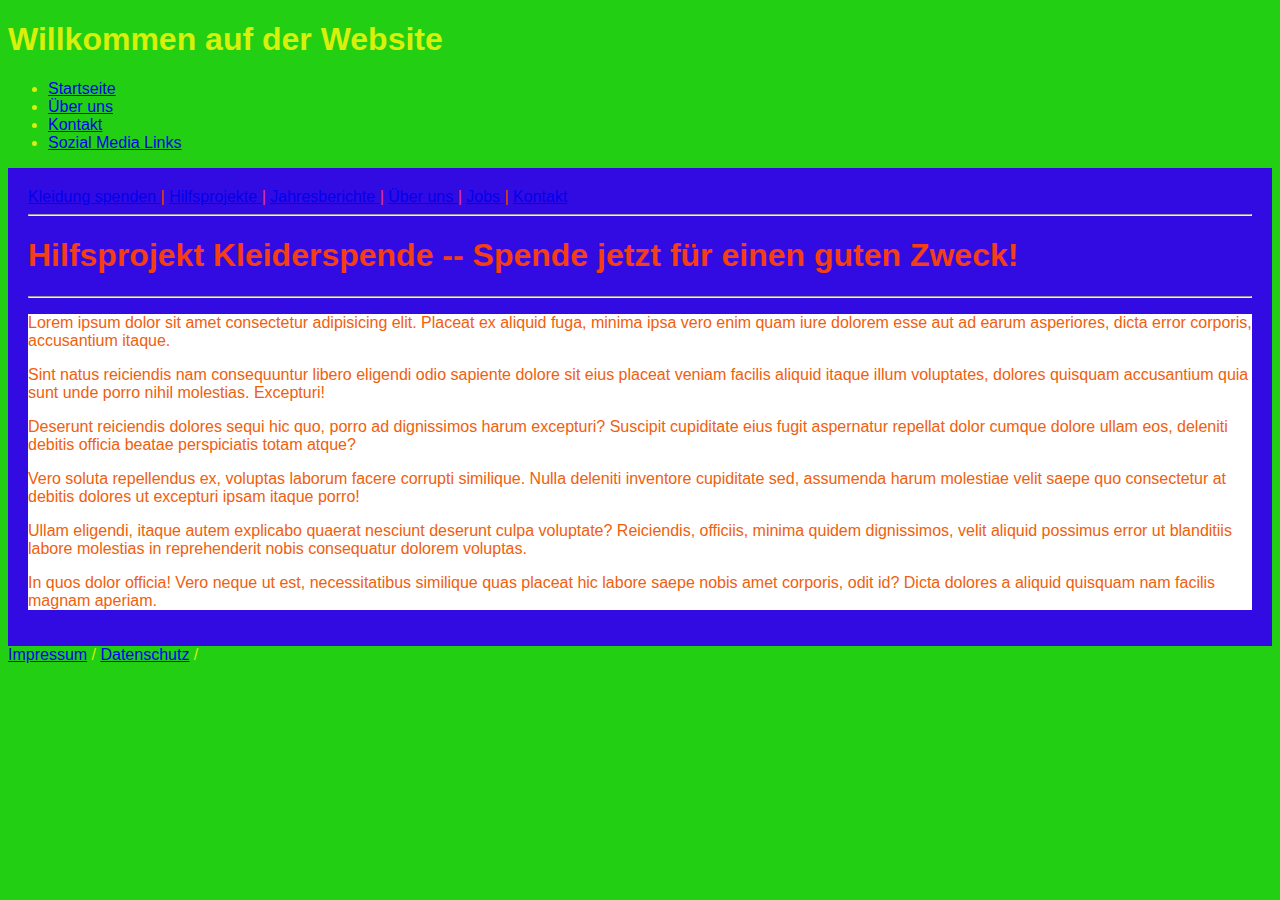
==== index.html @ a337ccde "Daten werden das erste Mal uebertragen" ====
<!DOCTYPE html>
<html lang="de">
 

<!---Kopf-->
  <head>
    <meta charset="UTF-8" />
    <!---<base href = "https://www.kleiderspende-langweid.de" traget="_blank">-->

    <meta name="viewport" content="width=device-width, initial-scale=1.0" />
    <title>Kleiderspende</title>

    <link rel="stylesheet" type="text/css" href="styles.css" />
  </head>




  <body>

    <header>
      <h1>Willkommen auf der Website</h1>


      <!--- Kommentar-->
      <nav>
        <ul>
            <li><a href="index.html">Startseite</a></li> 
            <li><a href="seiten/about.html">Über uns</a></li>
            <li><a href="seiten/contact.html">Kontakt</a></li>
            <!--- Überlegen ob Sinnvoll ist-->
            <li><a href="seiten/sozialmedia.html">Sozial Media Links</a></li>
        </ul>
      </nav>

    </header>





    <!--- div class = "content" festlegung der Einstellungen für den Body-->
    <div class="einleitung">
      
      <div>
        <!--- Kommentar-->
        <a href="#"> Kleidung spenden </a> | <a href="#"> Hilfsprojekte </a> |
        <a href="#"> Jahresberichte </a> | <a href="#"> Über uns </a> |
        <a href="#"> Jobs </a> |
        <a href="#"> Kontakt </a>

        <hr />
        <h1>Hilfsprojekt Kleiderspende -- Spende jetzt für einen guten Zweck!</h1>
        <hr />
      </div>   
        


      <div class="content">
      <p>
        Lorem ipsum dolor sit amet consectetur adipisicing elit. Placeat ex
        aliquid fuga, minima ipsa vero enim quam iure dolorem esse aut ad earum
        asperiores, dicta error corporis, accusantium itaque.
      </p>
      <p>
        Sint natus reiciendis nam consequuntur libero eligendi odio sapiente
        dolore sit eius placeat veniam facilis aliquid itaque illum voluptates,
        dolores quisquam accusantium quia sunt unde porro nihil molestias.
        Excepturi!
      </p>
      <p>
        Deserunt reiciendis dolores sequi hic quo, porro ad dignissimos harum
        excepturi? Suscipit cupiditate eius fugit aspernatur repellat dolor
        cumque dolore ullam eos, deleniti debitis officia beatae perspiciatis
        totam atque?
      </p>
      <p>
        Vero soluta repellendus ex, voluptas laborum facere corrupti similique.
        Nulla deleniti inventore cupiditate sed, assumenda harum molestiae velit
        saepe quo consectetur at debitis dolores ut excepturi ipsam itaque
        porro!
      </p>
      <p>
        Ullam eligendi, itaque autem explicabo quaerat nesciunt deserunt culpa
        voluptate? Reiciendis, officiis, minima quidem dignissimos, velit
        aliquid possimus error ut blanditiis labore molestias in reprehenderit
        nobis consequatur dolorem voluptas.
      </p>
      <p>
        In quos dolor officia! Vero neque ut est, necessitatibus similique quas
        placeat hic labore saepe nobis amet corporis, odit id? Dicta dolores a
        aliquid quisquam nam facilis magnam aperiam.
      </p>
        </div>
    </div>


  </body>





  <!---Fußzeile-->
<footer>

  <a href="seiten/impressum.html">Impressum</a> /
  <a href="seiten/datenschutz.html">Datenschutz</a> /

</footer>


</html>
---- styles.css ----
body{
    background-color: rgb(35, 207, 19);
    font-family: Arial, Helevetica, sans-serif;
    color:rgb(217, 240, 12);
}

.einleitung{
    background: rgb(50, 11, 226);
    color: rgb(245, 62, 17);
    padding: 20px;
}

.content{
    background-color: white;
    color:rgb(240, 96, 12);
    font-family: Arial, Helevetica, sans-serif;
}
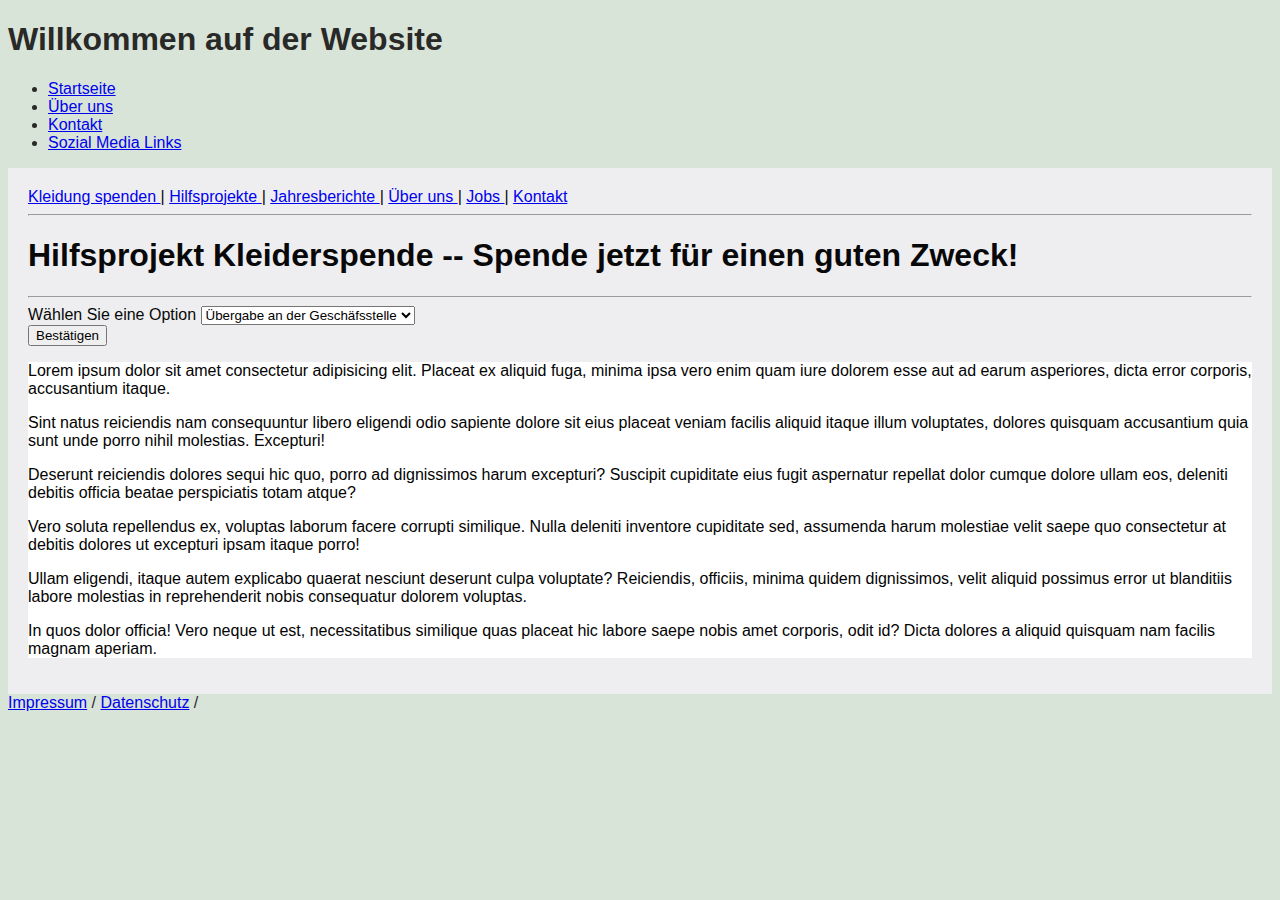
==== commit 68581fac: "ersten schritte" ====
--- a/index.html
+++ b/index.html
@@ -6,17 +6,48 @@
   <head>
     <meta charset="UTF-8" />
     <!---<base href = "https://www.kleiderspende-langweid.de" traget="_blank">-->
+    
+    <!---Bootstrap CSS laden-->
+    <link rel="stylesheet" href="https://stackpath.bootstrapcdn.com/bootstrap/5.0.0-alpha1/css/bootstrap.min.css" 
+    integrity="sha384-r4NyP46KrjDleawBgD5tp8Y7UzmLA05oM1iAEQ17CSuDqnUK2+k9luXQOfXJCJ4I" 
+    crossorigin="anonymous">
+
+    <!---Bootstrap JS & Popper.js-->
+    <script src="https://stackpath.bootstrapcdn.com/bootstrap/5.0.0-alpha1/js/bootstrap.min.js" 
+    integrity="sha384-oesi62hOLfzrys4LxRF63OJCXdXDipiYWBnvTl9Y9/TRlw5xlKIEHpNyvvDShgf/" 
+    crossorigin="anonymous"></script>
+
+    <script src="https://cdn.jsdelivr.net/npm/popper.js@1.16.0/dist/umd/popper.min.js" 
+    integrity="sha384-Q6E9RHvbIyZFJoft+2mJbHaEWldlvI9IOYy5n3zV9zzTtmI3UksdQRVvoxMfooAo" 
+    crossorigin="anonymous"></script>
+
+
 
     <meta name="viewport" content="width=device-width, initial-scale=1.0" />
+
     <title>Kleiderspende</title>
-
+    <!---css File laden-->
     <link rel="stylesheet" type="text/css" href="styles.css" />
+    <!---javascript laden-->
+    <script src="script.js" defer></script> 
   </head>
 
 
 
-
+<!--- Body CSS GRID?? https://developer.mozilla.org/de/docs/Web/CSS/CSS_grid_layout-->
   <body>
+
+
+
+
+
+      <!--- JavaScript einfügen / Dropdown Formular-->
+      <script>
+       src= script.js 
+       
+      </script> 
+
+
 
     <header>
       <h1>Willkommen auf der Website</h1>
@@ -36,9 +67,6 @@
     </header>
 
 
-
-
-
     <!--- div class = "content" festlegung der Einstellungen für den Body-->
     <div class="einleitung">
       
@@ -56,6 +84,98 @@
         
 
 
+      <!--- Formular Layout Vorlage https://getbootstrap.com/docs/5.3/forms/layout/ und https://www.youtube.com/watch?v=XZmB7pnqXxw -->
+      <section class="container my-2 bg-dark w-50 text-light p-2">
+        <!--- mit selection und den Werten wurde das ganze auf die Seite angepasst und die Farben geändert -->
+        
+
+            <!-- Dropdown vorab auswahl https://getbootstrap.com/docs/5.3/forms/select/-->
+        <div class="col-md-6">
+        <label for="inputSelection" class="form-label">Wählen Sie eine Option</label>
+       
+        <select id="inputSelection" class="form-select">
+
+          <!--- <option value="none">Wählen Sie eine Option</option> -->
+          <option value="Uebergabe">Übergabe an der Geschäfsstelle</option>
+          <option value="Abholung">Abholung</option>
+        </select>
+        </div>
+
+        <!--Oder 
+        <select class="form-select" aria-label="Default select example">
+  <option selected>Open this select menu</option>
+  <option value="1">One</option>
+  <option value="2">Two</option>
+  <option value="3">Three</option>
+</select>  -->
+      
+        <!-- Eingabe-Button 
+         <div class="col-12">
+          <button type="button" class="btn btn-primary">Bestätigen</button>
+        </div> -->
+                        
+        <!--- Bestätigungs-Button -->
+        <div class="col-12">
+          <button type="button" class="btn btn-primary" id="confirmButton">Bestätigen</button>
+        </div>
+      
+
+            <!-- Adressfelder (Zuerst versteckt) -->
+        <div id="addressFields" style="display: none;">
+
+          <div class="col-12">
+            <label for="inputAddress" class="form-label">Address</label>
+            <input type="text" class="form-control" id="inputAddress" placeholder="1234 Main St">
+          </div>
+          <div class="col-12">
+            <label for="inputAddress2" class="form-label">Address 2</label>
+            <input type="text" class="form-control" id="inputAddress2" placeholder="Apartment, studio, or floor">
+          </div>
+          <div class="col-md-6">
+            <label for="inputCity" class="form-label">City</label>
+            <input type="text" class="form-control" id="inputCity">
+          </div>
+          <div class="col-md-4">
+            <label for="inputState" class="form-label">State</label>
+            <select id="inputState" class="form-select">
+              <option selected>Choose...</option>
+              <option>...</option>
+            </select>
+          </div>
+          <div class="col-md-2">
+            <label for="inputZip" class="form-label">Zip</label>
+            <input type="text" class="form-control" id="inputZip">
+          </div>
+        </div>
+
+         <!-- Adressfelder (Zuerst versteckt) Geschäftsstelle -->
+        <div id="officeFields" style="display: none;">
+          <div class="col-12">
+              <label for="inputDate" class="form-label">Wunschdatum für Übergabe</label>
+              <input type="date" class="form-control" id="inputDate">
+          </div>
+          <div class="col-12">
+              <label for="inputTime" class="form-label">Wunschzeit</label>
+              <input type="time" class="form-control" id="inputTime">
+          </div>
+      </div>
+        <!-- Checkbox 
+        <div class="col-12">
+          <div class="form-check">
+            <input class="form-check-input" type="checkbox" id="gridCheck">
+            <label class="form-check-label" for="gridCheck">
+              Check me out
+            </label>
+          </div>
+        </div>-->
+
+
+
+      </form>
+    </section>
+
+
+    
       <div class="content">
       <p>
         Lorem ipsum dolor sit amet consectetur adipisicing elit. Placeat ex
--- a/styles.css
+++ b/styles.css
@@ -1,18 +1,18 @@
 body{
-    background-color: rgb(35, 207, 19);
+    background-color: rgb(217, 228, 216);
     font-family: Arial, Helevetica, sans-serif;
-    color:rgb(217, 240, 12);
+    color:rgb(41, 41, 40);
 }
 
 .einleitung{
-    background: rgb(50, 11, 226);
-    color: rgb(245, 62, 17);
+    background: rgb(238, 238, 240);
+    color: rgb(8, 8, 8);
     padding: 20px;
 }
 
 .content{
     background-color: white;
-    color:rgb(240, 96, 12);
+    color:rgb(3, 3, 3);
     font-family: Arial, Helevetica, sans-serif;
 }
 
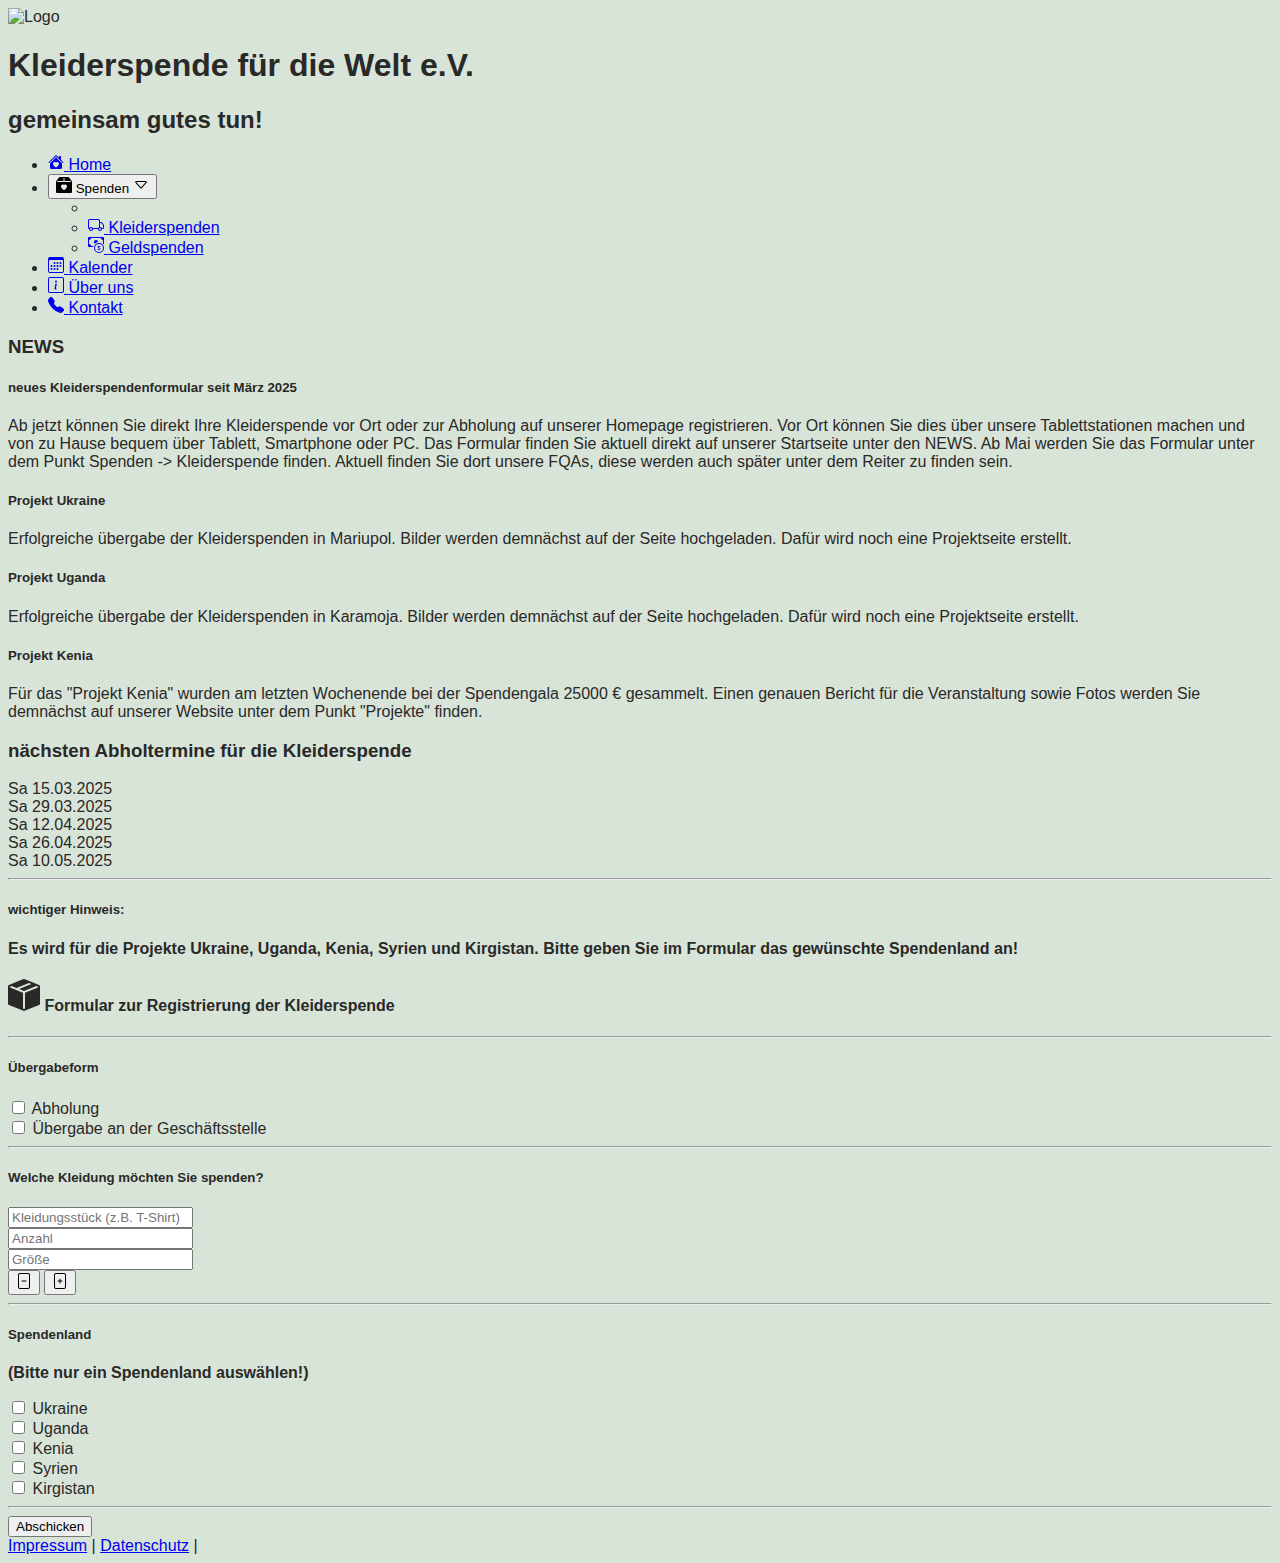
==== commit 38aed6ea: "neuer Aufbau und überarbeitet" ====
--- a/index.html
+++ b/index.html
@@ -1,13 +1,17 @@
 <!DOCTYPE html>
 <html lang="de">
- 
-
-<!---Kopf-->
-  <head>
-    <meta charset="UTF-8" />
-    <!---<base href = "https://www.kleiderspende-langweid.de" traget="_blank">-->
+<head>
+    <meta charset="UTF-8">
+    <meta name="viewport" content="width=device-width, initial-scale=1.0">
     
-    <!---Bootstrap CSS laden-->
+    <!---Favicon einbinden https://koschklinkperformance.de/wiki/favicon/#top
+    Erstellt aus Logo https://www.ionos.de/tools/favicon-generator#tool -->
+    <link rel="icon" href="image/fav-logo.png" type="image/png" sizes="16x16">
+    <title>Kleiderspende für die Welt e.V.</title>
+
+   
+
+    <!---Bootstrap CSS laden https://getbootstrap.com/docs/4.3/getting-started/introduction/-->
     <link rel="stylesheet" href="https://stackpath.bootstrapcdn.com/bootstrap/5.0.0-alpha1/css/bootstrap.min.css" 
     integrity="sha384-r4NyP46KrjDleawBgD5tp8Y7UzmLA05oM1iAEQ17CSuDqnUK2+k9luXQOfXJCJ4I" 
     crossorigin="anonymous">
@@ -21,213 +25,324 @@
     integrity="sha384-Q6E9RHvbIyZFJoft+2mJbHaEWldlvI9IOYy5n3zV9zzTtmI3UksdQRVvoxMfooAo" 
     crossorigin="anonymous"></script>
 
-
-
-    <meta name="viewport" content="width=device-width, initial-scale=1.0" />
-
-    <title>Kleiderspende</title>
-    <!---css File laden-->
-    <link rel="stylesheet" type="text/css" href="styles.css" />
-    <!---javascript laden-->
-    <script src="script.js" defer></script> 
-  </head>
-
-
-
-<!--- Body CSS GRID?? https://developer.mozilla.org/de/docs/Web/CSS/CSS_grid_layout-->
-  <body>
-
-
-
-
-
-      <!--- JavaScript einfügen / Dropdown Formular-->
-      <script>
-       src= script.js 
-       
-      </script> 
-
-
-
-    <header>
-      <h1>Willkommen auf der Website</h1>
-
-
-      <!--- Kommentar-->
-      <nav>
-        <ul>
-            <li><a href="index.html">Startseite</a></li> 
-            <li><a href="seiten/about.html">Über uns</a></li>
-            <li><a href="seiten/contact.html">Kontakt</a></li>
-            <!--- Überlegen ob Sinnvoll ist-->
-            <li><a href="seiten/sozialmedia.html">Sozial Media Links</a></li>
-        </ul>
-      </nav>
-
-    </header>
-
-
-    <!--- div class = "content" festlegung der Einstellungen für den Body-->
-    <div class="einleitung">
-      
-      <div>
-        <!--- Kommentar-->
-        <a href="#"> Kleidung spenden </a> | <a href="#"> Hilfsprojekte </a> |
-        <a href="#"> Jahresberichte </a> | <a href="#"> Über uns </a> |
-        <a href="#"> Jobs </a> |
-        <a href="#"> Kontakt </a>
-
-        <hr />
-        <h1>Hilfsprojekt Kleiderspende -- Spende jetzt für einen guten Zweck!</h1>
-        <hr />
-      </div>   
-        
-
-
-      <!--- Formular Layout Vorlage https://getbootstrap.com/docs/5.3/forms/layout/ und https://www.youtube.com/watch?v=XZmB7pnqXxw -->
-      <section class="container my-2 bg-dark w-50 text-light p-2">
-        <!--- mit selection und den Werten wurde das ganze auf die Seite angepasst und die Farben geändert -->
-        
-
-            <!-- Dropdown vorab auswahl https://getbootstrap.com/docs/5.3/forms/select/-->
-        <div class="col-md-6">
-        <label for="inputSelection" class="form-label">Wählen Sie eine Option</label>
-       
-        <select id="inputSelection" class="form-select">
-
-          <!--- <option value="none">Wählen Sie eine Option</option> -->
-          <option value="Uebergabe">Übergabe an der Geschäfsstelle</option>
-          <option value="Abholung">Abholung</option>
-        </select>
+        <!---css File laden-->
+        <link rel="stylesheet" type="text/css" href="styles.css" />
+        <!---javascript laden-->
+        <script type="text/javascript" src="script.js" defer></script> 
+</head>
+
+
+<body>
+
+
+<main>
+  <header class="header">
+      <div class="logo-container">
+      <img src="image/logo.png" alt="Logo" width="150" height="150">
+        <div class="text-overlay">
+        <h1><b>Kleiderspende für die Welt e.V.</b></h1>
+        <h2> gemeinsam gutes tun!</h2> 
         </div>
-
-        <!--Oder 
-        <select class="form-select" aria-label="Default select example">
-  <option selected>Open this select menu</option>
-  <option value="1">One</option>
-  <option value="2">Two</option>
-  <option value="3">Three</option>
-</select>  -->
-      
-        <!-- Eingabe-Button 
-         <div class="col-12">
-          <button type="button" class="btn btn-primary">Bestätigen</button>
-        </div> -->
-                        
-        <!--- Bestätigungs-Button -->
-        <div class="col-12">
-          <button type="button" class="btn btn-primary" id="confirmButton">Bestätigen</button>
+    </div>    
+  </header>
+
+
+     <!--- Sidebar-->
+     <nav id="navbar">
+      <ul>
+                
+        <li class="action">
+          <a href="index.html">
+            <!---https://icons.getbootstrap.com/icons/house-heart-fill/  -->
+            <svg xmlns="http://www.w3.org/2000/svg" width="16" height="16" fill="currentColor" class="bi bi-house-heart-fill" viewBox="0 0 16 16">
+              <path d="M7.293 1.5a1 1 0 0 1 1.414 0L11 3.793V2.5a.5.5 0 0 1 .5-.5h1a.5.5 0 0 1 .5.5v3.293l2.354 2.353a.5.5 0 0 1-.708.707L8 2.207 1.354 8.853a.5.5 0 1 1-.708-.707z"/>
+              <path d="m14 9.293-6-6-6 6V13.5A1.5 1.5 0 0 0 3.5 15h9a1.5 1.5 0 0 0 1.5-1.5zm-6-.811c1.664-1.673 5.825 1.254 0 5.018-5.825-3.764-1.664-6.691 0-5.018"/>
+            </svg>
+          <span>Home</span>
+          </a>
+        </li>
+        
+        <li>
+          <!---JavaScript -->
+          <button onclick=toggleSubMenu(this) class ="dropdown-btn">
+            <!---https://icons.getbootstrap.com/icons/box2-heart-fill/ -->
+            <svg xmlns="http://www.w3.org/2000/svg" width="16" height="16" fill="currentColor" class="bi bi-box2-heart-fill" viewBox="0 0 16 16">
+              <path d="M3.75 0a1 1 0 0 0-.8.4L.1 4.2a.5.5 0 0 0-.1.3V15a1 1 0 0 0 1 1h14a1 1 0 0 0 1-1V4.5a.5.5 0 0 0-.1-.3L13.05.4a1 1 0 0 0-.8-.4zM8.5 4h6l.5.667V5H1v-.333L1.5 4h6V1h1zM8 7.993c1.664-1.711 5.825 1.283 0 5.132-5.825-3.85-1.664-6.843 0-5.132"/>
+            </svg>
+            
+            <span>Spenden</span>
+            <!---https://icons.getbootstrap.com/icons/caret-down/ -->
+            <svg xmlns="http://www.w3.org/2000/svg" width="16" height="16" fill="currentColor" class="bi bi-caret-down" viewBox="0 0 16 16">
+              <path d="M3.204 5h9.592L8 10.481zm-.753.659 4.796 5.48a1 1 0 0 0 1.506 0l4.796-5.48c.566-.647.106-1.659-.753-1.659H3.204a1 1 0 0 0-.753 1.659"/>
+            </svg>
+          </button>
+
+            <ul class="sub-menu">
+              <div>
+                <li>
+                  <li><a href="#">
+                    <!---https://icons.getbootstrap.com/icons/truck/-->
+                        <svg xmlns="http://www.w3.org/2000/svg" width="16" height="16" fill="currentColor" class="bi bi-truck" viewBox="0 0 16 16">
+                        <path d="M0 3.5A1.5 1.5 0 0 1 1.5 2h9A1.5 1.5 0 0 1 12 3.5V5h1.02a1.5 1.5 0 0 1 1.17.563l1.481 1.85a1.5 1.5 0 0 1 .329.938V10.5a1.5 1.5 0 0 1-1.5 1.5H14a2 2 0 1 1-4 0H5a2 2 0 1 1-3.998-.085A1.5 1.5 0 0 1 0 10.5zm1.294 7.456A2 2 0 0 1 4.732 11h5.536a2 2 0 0 1 .732-.732V3.5a.5.5 0 0 0-.5-.5h-9a.5.5 0 0 0-.5.5v7a.5.5 0 0 0 .294.456M12 10a2 2 0 0 1 1.732 1h.768a.5.5 0 0 0 .5-.5V8.35a.5.5 0 0 0-.11-.312l-1.48-1.85A.5.5 0 0 0 13.02 6H12zm-9 1a1 1 0 1 0 0 2 1 1 0 0 0 0-2m9 0a1 1 0 1 0 0 2 1 1 0 0 0 0-2"/>
+                        </svg>
+                        <span>Kleiderspenden</span>
+                      </a>
+                  </li>
+
+                  <li><a href="#">
+                    <!---https://icons.getbootstrap.com/icons/cash-coin/ -->
+                    <svg xmlns="http://www.w3.org/2000/svg" width="16" height="16" fill="currentColor" class="bi bi-cash-coin" viewBox="0 0 16 16">
+                      <path fill-rule="evenodd" d="M11 15a4 4 0 1 0 0-8 4 4 0 0 0 0 8m5-4a5 5 0 1 1-10 0 5 5 0 0 1 10 0"/>
+                      <path d="M9.438 11.944c.047.596.518 1.06 1.363 1.116v.44h.375v-.443c.875-.061 1.386-.529 1.386-1.207 0-.618-.39-.936-1.09-1.1l-.296-.07v-1.2c.376.043.614.248.671.532h.658c-.047-.575-.54-1.024-1.329-1.073V8.5h-.375v.45c-.747.073-1.255.522-1.255 1.158 0 .562.378.92 1.007 1.066l.248.061v1.272c-.384-.058-.639-.27-.696-.563h-.668zm1.36-1.354c-.369-.085-.569-.26-.569-.522 0-.294.216-.514.572-.578v1.1zm.432.746c.449.104.655.272.655.569 0 .339-.257.571-.709.614v-1.195z"/>
+                      <path d="M1 0a1 1 0 0 0-1 1v8a1 1 0 0 0 1 1h4.083q.088-.517.258-1H3a2 2 0 0 0-2-2V3a2 2 0 0 0 2-2h10a2 2 0 0 0 2 2v3.528c.38.34.717.728 1 1.154V1a1 1 0 0 0-1-1z"/>
+                      <path d="M9.998 5.083 10 5a2 2 0 1 0-3.132 1.65 6 6 0 0 1 3.13-1.567"/>
+                    </svg>
+                    <span>Geldspenden</span>
+                  </a>
+                  </li>
+                </li>
+              </div>
+          </ul>
+        </li>
+        
+        <li>
+          <!---https://icons.getbootstrap.com/icons/calendar3/ -->
+          <a href="Kalender.html">
+            <svg xmlns="http://www.w3.org/2000/svg" width="16" height="16" fill="currentColor" class="bi bi-calendar3" viewBox="0 0 16 16">
+              <path d="M14 0H2a2 2 0 0 0-2 2v12a2 2 0 0 0 2 2h12a2 2 0 0 0 2-2V2a2 2 0 0 0-2-2M1 3.857C1 3.384 1.448 3 2 3h12c.552 0 1 .384 1 .857v10.286c0 .473-.448.857-1 .857H2c-.552 0-1-.384-1-.857z"/>
+              <path d="M6.5 7a1 1 0 1 0 0-2 1 1 0 0 0 0 2m3 0a1 1 0 1 0 0-2 1 1 0 0 0 0 2m3 0a1 1 0 1 0 0-2 1 1 0 0 0 0 2m-9 3a1 1 0 1 0 0-2 1 1 0 0 0 0 2m3 0a1 1 0 1 0 0-2 1 1 0 0 0 0 2m3 0a1 1 0 1 0 0-2 1 1 0 0 0 0 2m3 0a1 1 0 1 0 0-2 1 1 0 0 0 0 2m-9 3a1 1 0 1 0 0-2 1 1 0 0 0 0 2m3 0a1 1 0 1 0 0-2 1 1 0 0 0 0 2m3 0a1 1 0 1 0 0-2 1 1 0 0 0 0 2"/>
+            </svg>
+           <span>Kalender</span>
+          </a>
+        </li>
+        <li>
+          <!---https://icons.getbootstrap.com/icons/info-square/ -->
+          <a href="about.html">
+            <svg xmlns="http://www.w3.org/2000/svg" width="16" height="16" fill="currentColor" class="bi bi-info-square" viewBox="0 0 16 16">
+              <path d="M14 1a1 1 0 0 1 1 1v12a1 1 0 0 1-1 1H2a1 1 0 0 1-1-1V2a1 1 0 0 1 1-1zM2 0a2 2 0 0 0-2 2v12a2 2 0 0 0 2 2h12a2 2 0 0 0 2-2V2a2 2 0 0 0-2-2z"/>
+              <path d="m8.93 6.588-2.29.287-.082.38.45.083c.294.07.352.176.288.469l-.738 3.468c-.194.897.105 1.319.808 1.319.545 0 1.178-.252 1.465-.598l.088-.416c-.2.176-.492.246-.686.246-.275 0-.375-.193-.304-.533zM9 4.5a1 1 0 1 1-2 0 1 1 0 0 1 2 0"/>
+            </svg>
+            <span>Über uns</span>
+          </a>
+        </li>
+        <li>
+          <!---https://icons.getbootstrap.com/icons/telephone-fill/-->
+          <a href="contact.html">
+            <svg xmlns="http://www.w3.org/2000/svg" width="16" height="16" fill="currentColor" class="bi bi-telephone-fill" viewBox="0 0 16 16">
+              <path fill-rule="evenodd" d="M1.885.511a1.745 1.745 0 0 1 2.61.163L6.29 2.98c.329.423.445.974.315 1.494l-.547 2.19a.68.68 0 0 0 .178.643l2.457 2.457a.68.68 0 0 0 .644.178l2.189-.547a1.75 1.75 0 0 1 1.494.315l2.306 1.794c.829.645.905 1.87.163 2.611l-1.034 1.034c-.74.74-1.846 1.065-2.877.702a18.6 18.6 0 0 1-7.01-4.42 18.6 18.6 0 0 1-4.42-7.009c-.362-1.03-.037-2.137.703-2.877z"/>
+            </svg>
+            <span>Kontakt</span>
+          </a>
+        </li>
+      </ul>  
+    </nav>
+  
+
+
+    <div class="row">
+      <div class="col-md-6">
+        <p>
+          <h3><b>NEWS</b></h3>
+          <h5><b>neues Kleiderspendenformular seit März 2025</b></h5>
+          <p>Ab jetzt können Sie direkt Ihre Kleiderspende vor Ort oder zur Abholung auf unserer Homepage registrieren. 
+            Vor Ort können Sie dies über unsere Tablettstationen machen und von zu Hause bequem über Tablett, Smartphone oder PC. 
+            Das Formular finden Sie aktuell direkt auf unserer Startseite unter den NEWS. Ab Mai werden Sie das Formular unter dem Punkt Spenden -> Kleiderspende finden.
+            Aktuell finden Sie dort unsere FQAs, diese werden auch später unter dem Reiter zu finden sein.</p>
+
+          <h5><b>Projekt Ukraine</b></h5>
+          <p>Erfolgreiche übergabe der Kleiderspenden in Mariupol. Bilder werden demnächst auf der Seite hochgeladen. Dafür wird noch eine Projektseite erstellt.</p>
+          <h5><b>Projekt Uganda</b></h5>
+          <p>Erfolgreiche übergabe der Kleiderspenden in Karamoja. Bilder werden demnächst auf der Seite hochgeladen. Dafür wird noch eine Projektseite erstellt.</p>
+          <h5><b>Projekt Kenia</b></h5>
+          <p>Für das "Projekt Kenia" wurden am letzten Wochenende bei der Spendengala 25000 € gesammelt. Einen genauen Bericht für die Veranstaltung sowie Fotos werden
+            Sie demnächst auf unserer Website unter dem Punkt "Projekte" finden. 
+          </p>
+        </p>
+      </div>
+
+      <div class="col-md-6">
+        <p>
+          <h3><b>nächsten Abholtermine für die Kleiderspende</b></h3>
+            <li>Sa 15.03.2025</li>
+            <li>Sa 29.03.2025</li>
+            <li>Sa 12.04.2025</li>
+            <li>Sa 26.04.2025</li>
+            <li>Sa 10.05.2025</li>
+            <hr>
+            <h5><b>wichtiger Hinweis:</b></h5>
+            <p><b>Es wird für die Projekte Ukraine, Uganda, Kenia, Syrien und Kirgistan. Bitte geben Sie im Formular das gewünschte Spendenland an!</b></p>
+        </p>
+      </div>
+
+    </div>
+
+    <div id="form-container">  <!--- alt container mt-4-->  
+        <!---https://icons.getbootstrap.com/icons/box-seam-fill/-->
+        <h4 class="bezeichnung_formular"> <svg xmlns="http://www.w3.org/2000/svg" width="32" height="32" fill="currentColor" class="bi bi-box-seam-fill" viewBox="0 0 16 16">
+          <path fill-rule="evenodd" d="M15.528 2.973a.75.75 0 0 1 .472.696v8.662a.75.75 0 0 1-.472.696l-7.25 2.9a.75.75 0 0 1-.557 0l-7.25-2.9A.75.75 0 0 1 0 12.331V3.669a.75.75 
+          0 0 1 .471-.696L7.443.184l.01-.003.268-.108a.75.75 0 0 1 .558 0l.269.108.01.003zM10.404 2 4.25 4.461 1.846 3.5 1 3.839v.4l6.5 2.6v7.922l.5.2.5-.2V6.84l6.5-2.6v-.4l-.846-.339L8 
+          5.961 5.596 5l6.154-2.461z"/>
+        </svg> Formular zur Registrierung der Kleiderspende</h4>
+        
+        <hr>
+
+        <!---Abholung oder Übergabe an Geschäftsstelle-->
+        <div id="mb-3"> 
+          <h5><b>Übergabeform</b></h5>
+          <!---https://getbootstrap.com/docs/5.3/forms/checks-radios/-->
+          <div class="form-check">
+            <input class="form-check-input" type="checkbox" value="" id="Abholung">
+            <label class="form-check-label" for="Abholung">
+              Abholung
+            </label>
+          </div>
+
+          <div class="form-check">
+            <input class="form-check-input" type="checkbox" value="" id="Uebergabe">
+            <label class="form-check-label" for="Uebergabe">
+              Übergabe an der Geschäftsstelle
+            </label>
+          </div>
         </div>
-      
-
-            <!-- Adressfelder (Zuerst versteckt) -->
-        <div id="addressFields" style="display: none;">
-
-          <div class="col-12">
-            <label for="inputAddress" class="form-label">Address</label>
-            <input type="text" class="form-control" id="inputAddress" placeholder="1234 Main St">
-          </div>
-          <div class="col-12">
-            <label for="inputAddress2" class="form-label">Address 2</label>
-            <input type="text" class="form-control" id="inputAddress2" placeholder="Apartment, studio, or floor">
-          </div>
-          <div class="col-md-6">
-            <label for="inputCity" class="form-label">City</label>
-            <input type="text" class="form-control" id="inputCity">
-          </div>
-          <div class="col-md-4">
-            <label for="inputState" class="form-label">State</label>
-            <select id="inputState" class="form-select">
-              <option selected>Choose...</option>
-              <option>...</option>
-            </select>
-          </div>
-          <div class="col-md-2">
-            <label for="inputZip" class="form-label">Zip</label>
-            <input type="text" class="form-control" id="inputZip">
-          </div>
+
+        <hr>
+
+        <!---Adresse für Abholung-->
+        <div id="adresseAbholung" class="mb-3" style="display:none;" > 
+          <h5><b>Adresseingabe</b></h5>
+
+          <div class="input-group mb-2">
+            <span class="input-group-text">Vor- und Nachname</span>
+            <input type="text"  class="form-control anrede" placeholder="Anrede (Frau/Herr/Divers)">
+            <input type="text"  class="form-control titel" placeholder="Titel z.B. Dr.">
+            <input type="text"  class="form-control vorname" placeholder="Vorname">
+            <input type="text"  class="form-control nachname" placeholder="Nachname">
+          </div>
+
+          <div class="input-group mb-2"> 
+            <span class="input-group-text">Straße und Hausnummer</span>
+            <input type="text" class="form-control strasse" placeholder="Straße">
+            <input type="text" class="form-control hausnummer" placeholder="Hausnummer">
+            <input type="text" class="form-control hausnummerzusatz" placeholder="Hausnummerzusatz z.B. A">
+            <input type="text" class="form-control adresszusatz" placeholder="Adresszusatz z.B. 1. Stock">
+          </div>
+
+          <div class="input-group mb-2">
+            <span class="input-group-text">PLZ und Ort</span>
+            <input type="text"  class="form-control plz" placeholder="PLZ">
+            <input type="text"  class="form-control ort" placeholder="Ort">
+          </div>
+          
         </div>
 
-         <!-- Adressfelder (Zuerst versteckt) Geschäftsstelle -->
-        <div id="officeFields" style="display: none;">
-          <div class="col-12">
-              <label for="inputDate" class="form-label">Wunschdatum für Übergabe</label>
-              <input type="date" class="form-control" id="inputDate">
-          </div>
-          <div class="col-12">
-              <label for="inputTime" class="form-label">Wunschzeit</label>
-              <input type="time" class="form-control" id="inputTime">
-          </div>
+        <!-- Kleidungsspendenliste -->
+        <h5><b>Welche Kleidung möchten Sie spenden?</b></h5>
+        <div id="spendenListe">
+          <div class="row mb-2 spenden-item">
+            <div class="col-md-4">
+              <input type="text" class="form-control kleidungsstueck" placeholder="Kleidungsstück (z.B. T-Shirt)">
+            </div>
+
+            <div class="col-md-3">
+              <input type="number" class="form-control anzahl" placeholder="Anzahl">
+            </div>
+
+            <div class="col-md-3">
+              <input type="text" class="form-control groesse" placeholder="Größe">
+            </div>
+            
+            <div class="col-md-2">
+              <!---https://getbootstrap.com/docs/4.0/components/buttons/-->
+              
+              <!---remove Button -->
+              <button type="button" id="removeKleidung" class="btn btn-danger remove-item"><svg xmlns="http://www.w3.org/2000/svg" width="16" height="16" fill="currentColor" class="bi bi-file-minus" viewBox="0 0 16 16">
+                <path d="M5.5 8a.5.5 0 0 1 .5-.5h4a.5.5 0 0 1 0 1H6a.5.5 0 0 1-.5-.5"/>
+                <path d="M4 0a2 2 0 0 0-2 2v12a2 2 0 0 0 2 2h8a2 2 0 0 0 2-2V2a2 2 0 0 0-2-2zm0 1h8a1 1 0 0 1 1 1v12a1 1 0 0 1-1 1H4a1 1 0 0 1-1-1V2a1 1 0 0 1 1-1"/>
+              </svg></button>
+              <!---Add Button-->
+              <button type="button" id="addKleidung" class="btn btn-success add-item"><svg xmlns="http://www.w3.org/2000/svg" width="16" height="16" fill="currentColor" class="bi bi-file-plus" viewBox="0 0 16 16">
+                <path d="M8.5 6a.5.5 0 0 0-1 0v1.5H6a.5.5 0 0 0 0 1h1.5V10a.5.5 0 0 0 1 0V8.5H10a.5.5 0 0 0 0-1H8.5z"/>
+                <path d="M2 2a2 2 0 0 1 2-2h8a2 2 0 0 1 2 2v12a2 2 0 0 1-2 2H4a2 2 0 0 1-2-2zm10-1H4a1 1 0 0 0-1 1v12a1 1 0 0 0 1 1h8a1 1 0 0 0 1-1V2a1 1 0 0 0-1-1"/>
+              </svg></button>
+            </div>
+          </div>
+        </div>       
+
+        <hr>
+
+        <!---Land wo die Kleiderspende hingehen soll:-->
+
+        <div id="mb-3"> 
+          <h5><b>Spendenland</b></h5>
+          <p><b>(Bitte nur ein Spendenland auswählen!)</b></p>
+          <!---https://getbootstrap.com/docs/5.3/forms/checks-radios/-->
+          <div class="form-check">
+            <input class="form-check-input spendenland" type="checkbox" value="Ukraine" id="Ukraine">
+            <label class="form-check-label" for="Ukraine">
+              Ukraine
+            </label>
+          </div>
+
+          <div class="form-check">
+            <input class="form-check-input spendenland" type="checkbox" value="Uganda" id="Uganda">
+            <label class="form-check-label" for="Uganda">
+              Uganda
+            </label>
+          </div>
+
+          <div class="form-check">
+            <input class="form-check-input spendenland" type="checkbox" value="Kenia" id="Kenia">
+            <label class="form-check-label" for="Kenia">
+              Kenia
+            </label>
+          </div>
+
+          <div class="form-check">
+            <input class="form-check-input spendenland" type="checkbox" value="Syrien" id="Syrien">
+            <label class="form-check-label" for="Syrien">
+              Syrien
+            </label>
+          </div>
+
+          <div class="form-check">
+            <input class="form-check-input spendenland" type="checkbox" value="Kirgistan" id="Kirgistan">
+            <label class="form-check-label" for="Kirgistan">
+              Kirgistan
+            </label>
+          </div>
+
+        </div>
+        
+        <!---Error Messages für verschiedene Felder-->
+        <p id="error-message_land" style="color: red; display: none;">Bitte genau ein Spendenland auswählen!</p>
+        <p id="error-message_abholung" style="color: red; display: none;">Bitte wählen Sie entweder Abholung oder Abgabe an Geschäftsstelle aus!</p>
+        <p id="error-message_adresse" style="color: red; display: none;">Bitte geben Sie ihre vollständige Adresse ein!</p>
+        <p id="error-message_plz" style="color: red; display: none;">Sie liegen außerhalb des Abholradiuses!</p>
+        
+        
+        <hr>
+        <!---Abschicken des Auftrags-->
+        <button type="button" id="abschicken_button" class="btn btn-primary">Abschicken</button>       
+     
+    </div>
+
+
+      <!-- Bereich zur Anzeige der JSON-Bestätigung -->
+      <pre id="json-output" style="display: none;"></pre>
+
+      <div id="nach-absenden" style="display: none;">
+        <h3>Vielen Dank für Ihre Spende!</h3>
+        <button id="drucken_button" class="btn btn-secondary">Drucken</button>
+        <button id="zurueck_button" class="btn btn-primary">Zurück</button>
       </div>
-        <!-- Checkbox 
-        <div class="col-12">
-          <div class="form-check">
-            <input class="form-check-input" type="checkbox" id="gridCheck">
-            <label class="form-check-label" for="gridCheck">
-              Check me out
-            </label>
-          </div>
-        </div>-->
-
-
-
-      </form>
-    </section>
-
-
-    
-      <div class="content">
-      <p>
-        Lorem ipsum dolor sit amet consectetur adipisicing elit. Placeat ex
-        aliquid fuga, minima ipsa vero enim quam iure dolorem esse aut ad earum
-        asperiores, dicta error corporis, accusantium itaque.
-      </p>
-      <p>
-        Sint natus reiciendis nam consequuntur libero eligendi odio sapiente
-        dolore sit eius placeat veniam facilis aliquid itaque illum voluptates,
-        dolores quisquam accusantium quia sunt unde porro nihil molestias.
-        Excepturi!
-      </p>
-      <p>
-        Deserunt reiciendis dolores sequi hic quo, porro ad dignissimos harum
-        excepturi? Suscipit cupiditate eius fugit aspernatur repellat dolor
-        cumque dolore ullam eos, deleniti debitis officia beatae perspiciatis
-        totam atque?
-      </p>
-      <p>
-        Vero soluta repellendus ex, voluptas laborum facere corrupti similique.
-        Nulla deleniti inventore cupiditate sed, assumenda harum molestiae velit
-        saepe quo consectetur at debitis dolores ut excepturi ipsam itaque
-        porro!
-      </p>
-      <p>
-        Ullam eligendi, itaque autem explicabo quaerat nesciunt deserunt culpa
-        voluptate? Reiciendis, officiis, minima quidem dignissimos, velit
-        aliquid possimus error ut blanditiis labore molestias in reprehenderit
-        nobis consequatur dolorem voluptas.
-      </p>
-      <p>
-        In quos dolor officia! Vero neque ut est, necessitatibus similique quas
-        placeat hic labore saepe nobis amet corporis, odit id? Dicta dolores a
-        aliquid quisquam nam facilis magnam aperiam.
-      </p>
-        </div>
-    </div>
-
-
-  </body>
-
-
-
-
-
-  <!---Fußzeile-->
-<footer>
-
-  <a href="seiten/impressum.html">Impressum</a> /
-  <a href="seiten/datenschutz.html">Datenschutz</a> /
-
-</footer>
-
-
+
+  <footer class="footer">
+      <a href="seiten/impressum.html">Impressum</a> |
+      <a href="seiten/datenschutz.html">Datenschutz</a> |
+  </footer>
+
+  </main>
+
+
+</body>
 </html>
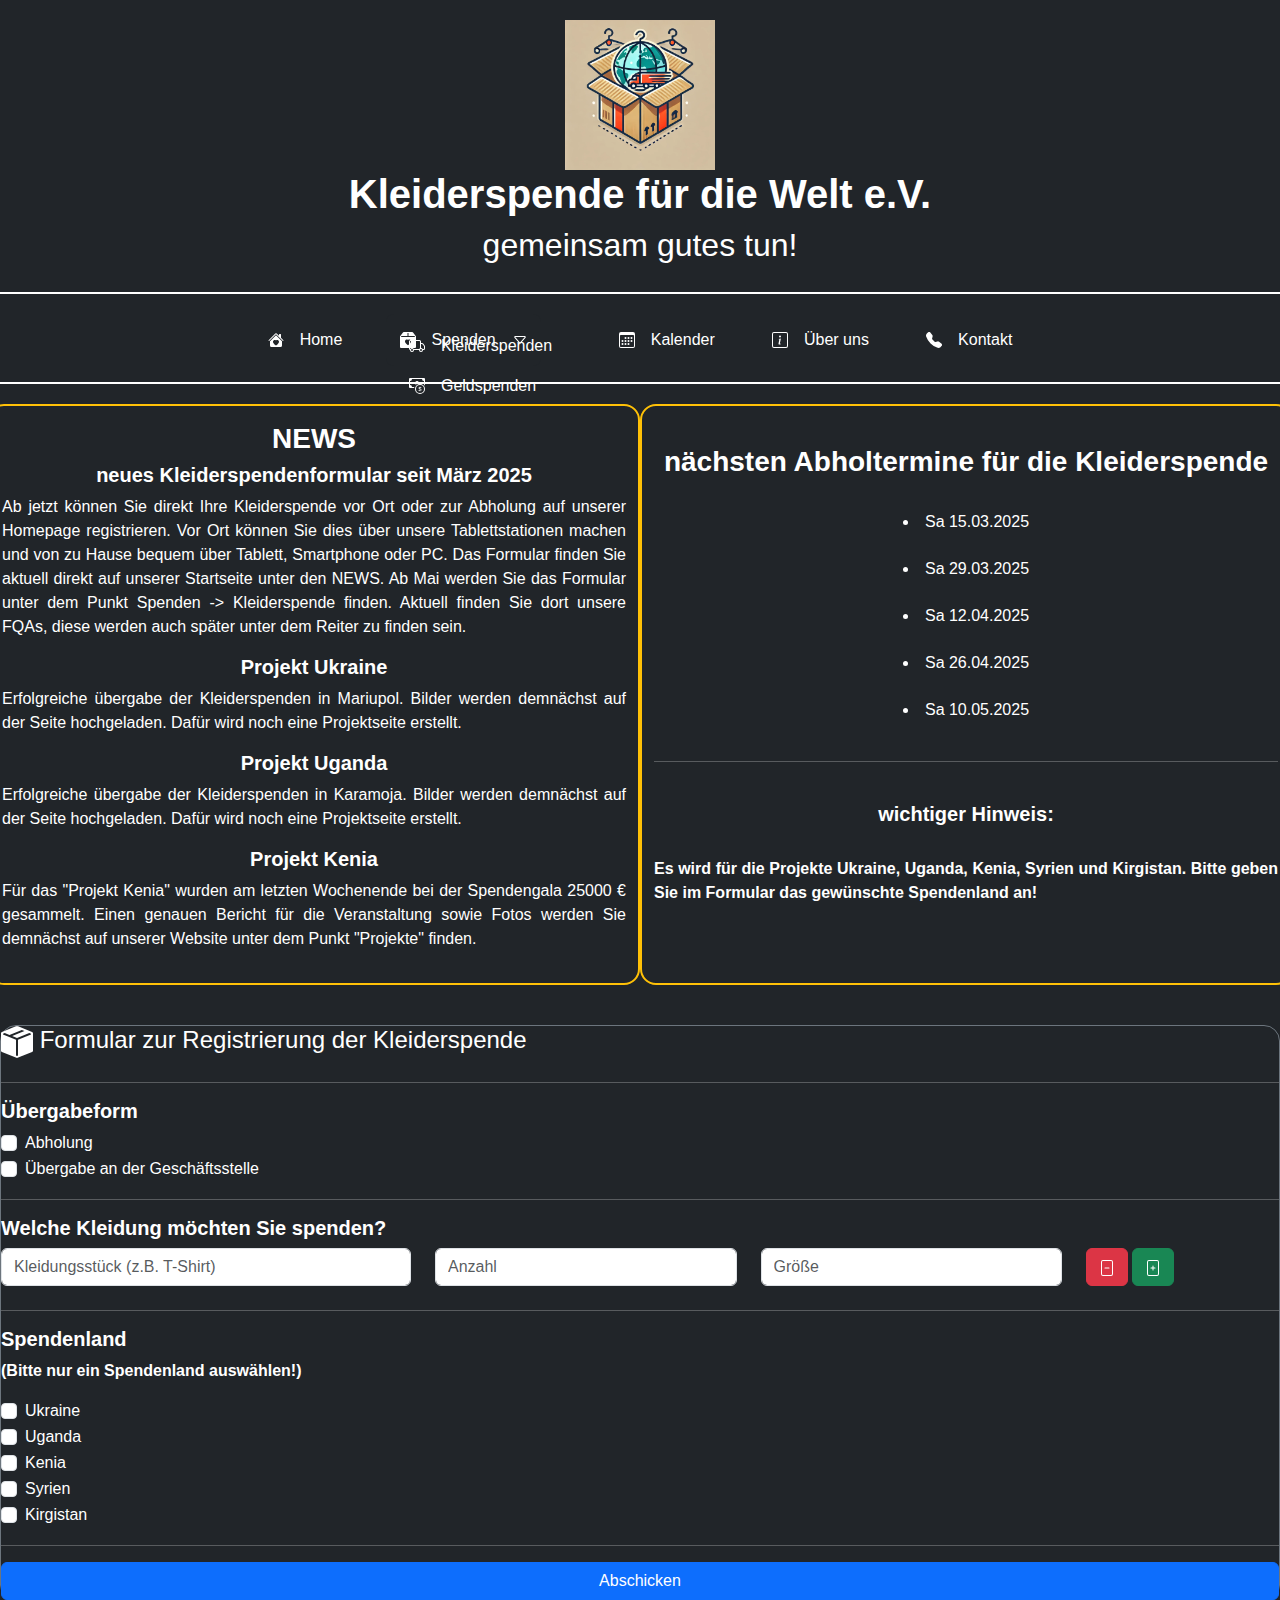
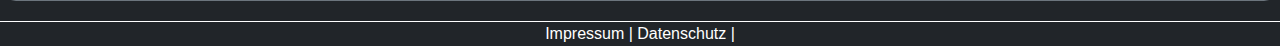
==== commit 00b0cbad: "weitere Schritte-finales design" ====
--- a/index.html
+++ b/index.html
@@ -137,8 +137,6 @@
       </ul>  
     </nav>
   
-
-
     <div class="row">
       <div class="col-md-6">
         <p>
--- a/styles.css
+++ b/styles.css
@@ -1,20 +1,205 @@
-body{
-    background-color: rgb(217, 228, 216);
-    font-family: Arial, Helevetica, sans-serif;
-    color:rgb(41, 41, 40);
-}
-
-.einleitung{
-    background: rgb(238, 238, 240);
-    color: rgb(8, 8, 8);
-    padding: 20px;
-}
-
-.content{
-    background-color: white;
-    color:rgb(3, 3, 3);
-    font-family: Arial, Helevetica, sans-serif;
-}
-
-
-
+/* https://getbootstrap.com/docs/4.0/getting-started/webpack/   https://getbootstrap.com/docs/5.3/getting-started/download/ */
+@import 'bootstrap/css/bootstrap.min.css'; /*Projektordner*/
+
+:root {
+ 
+    --bs-orange: #fd7e14;
+    --bs-white: #fff;
+    --bs-gray: #6c757d;
+    --bs-gray-dark: #343a40;
+    --bs-secondary: #6c757d;
+    --bs-warning: #ffc107;
+    --bs-light: #f8f9fa;
+    --bs-dark: #212529;
+    --bs-font-sans-serif: system-ui, -apple-system, "Segoe UI", Roboto, "Helvetica Neue", Arial, "Noto Sans", "Liberation Sans", sans-serif, "Apple Color Emoji", "Segoe UI Emoji", "Segoe UI Symbol", "Noto Color Emoji";
+    --bs-font-monospace: SFMono-Regular, Menlo, Monaco, Consolas, "Liberation Mono", "Courier New", monospace;
+    --bs-gradient: linear-gradient(180deg, rgba(255, 255, 255, 0.15), rgba(255, 255, 255, 0));
+  }
+  html, body {
+    font-family: Arial, Helvetica, sans-serif; /* Schriftart */
+    
+    /* Min 3:50 https://www.youtube.com/watch?v=2IV08sP9m3U Literaturstelle für responsives Webdesign*/
+    font-size: clamp(1.8rem, 10 vw, 5rem);
+
+    background-color: var(--bs-dark); /* Hintergrundfarbe */
+    color: var(--bs-white); /* Standard-Schriftfarbe */
+        /*abklären - starteinstellung*/
+    margin: 0;
+    padding: 0;
+}
+.col-md-6{
+    /*Abstand nach dem Logo */
+    margin-top: 20px;
+    border: 2px solid var(--bs-warning);
+    border-radius: 1em;
+    margin-bottom: 20px;
+    display: grid;
+    text-align: center;
+    /* Punkte zentrieren*/
+    list-style: inside;
+        p{
+        text-align: justify;
+        }  
+}
+/*Für das Formular*/
+
+
+
+
+#form-container{
+     /*Abstand nach dem Logo */
+     margin-top: 20px;
+     border: 1px solid var(--bs-secondary);
+     border-radius: 1em;
+     margin-bottom: 20px;
+     display: grid;
+}
+
+/*Kopfzeile*/
+.header{
+    text-align: center;
+    border-bottom: 2px solid var(--bs-white);
+    padding: 20px 0;
+}
+/* Logo-Bild  min 5:41 https://www.youtube.com/watch?v=2IV08sP9m3U Bild responsives Verhalten*/
+.header img {
+    max-width: 100%;
+    height: auto;
+}
+
+
+#navbar {
+    display: flex;
+    justify-content: center; /* Zentriert die Menü-Punkte */
+    align-items: center; /* Stellt sicher, dass die Höhe passt */
+    margin-top: 20px;
+    border-bottom: 2px solid var(--bs-white);
+}
+
+#navbar ul {
+    display: flex;
+    justify-content: center; /* Elemente innerhalb von <ul> zentrieren */
+    align-items: center;
+    padding: 0;
+    width: 100%;
+}
+
+#navbar li {
+    list-style: none;
+    margin: 0 15px; /* Abstand zwischen den Elementen */
+}
+
+
+
+
+
+#navbar a {
+    padding: 10px 20px;
+    display: block;
+    text-decoration: none;
+    color: var(--bs-white);    
+}
+#navbar .sub-menu{
+    display: grid;
+    /* https://www.youtube.com/watch?v=R7b3OlEyqug 14 min - für begründung */
+    grid-template-rows: 0fr;
+    transition: 300ms ease-in-out;
+    
+    > div {
+        overflow: hidden;
+    }
+}
+
+#navbar a, #navbar .dropdown-btn{
+ 
+    border-radius: .5em;
+    padding: .85em;
+    /* unterstrich für Link entfernen */
+    text-decoration: none;
+    color: var(--bs-white);
+    display: flex;
+    align-items: center;
+    gap: 1em;
+}
+#navbar a span, #navbar .dropdown-btn span{
+    flex-grow: 1;  
+}
+/* hervorheben welcher Button ausgewählt wurde */
+#navbar a:hover, #navbar .dropdown-btn:hover{
+    background-color: var(--bs-gray);
+}
+
+#navbar a:hover{
+    background-color: var(--bs-gray);
+}
+#navbar .dropdown-btn:hover {
+    background-color: var(--bs-gray);
+}
+
+#navbar .sub-menu.show{
+    grid-template-rows: 1fr; 
+}
+  
+#navbar .dropdown-btn {
+    background-color: var(--bs-dark);
+    color: var(--bs-white);
+    border: none;
+    border-radius: .5em;
+    padding: .85em;
+    text-decoration: none;
+    display: flex;
+    align-items: center;
+    gap: 1em;
+}
+
+
+
+
+  /*icon wird gedreht */
+  .rotate svg:last-child{
+      rotate: 180deg;
+  }
+
+  /*Text einrücken */
+  #navbar .sub-menu a{
+      padding: .5em;
+  }
+  #toggle-btn{
+    margin-left: auto;
+    padding: 1em;
+    border: none;
+    border-radius: .5em;
+    background: none;
+    cursor: pointer;
+    display: flex;
+    
+}
+svg{
+    transition: rotate 150ms ease;
+}
+#toggle-btn:hover{
+    background-color: var(--bs-gray);
+}
+
+
+/*Fußzeile*/
+.footer{
+    text-align: center;
+    font-size: calc(1.8rem, 10 vw, 5rem);
+    border-top: 1px solid var(--bs-white);
+}
+.footer a{
+    text-decoration: none;
+    color: var(--bs-white);
+    align-items: flex-end;
+}
+.footer a:hover{
+    background-color: var(--bs-gray);
+}
+
+/*JavaScript scirpt.js*/
+.jsonOutput{
+    background-color: --bs-dark; 
+    padding: 10px; 
+    border-radius: 5px;
+}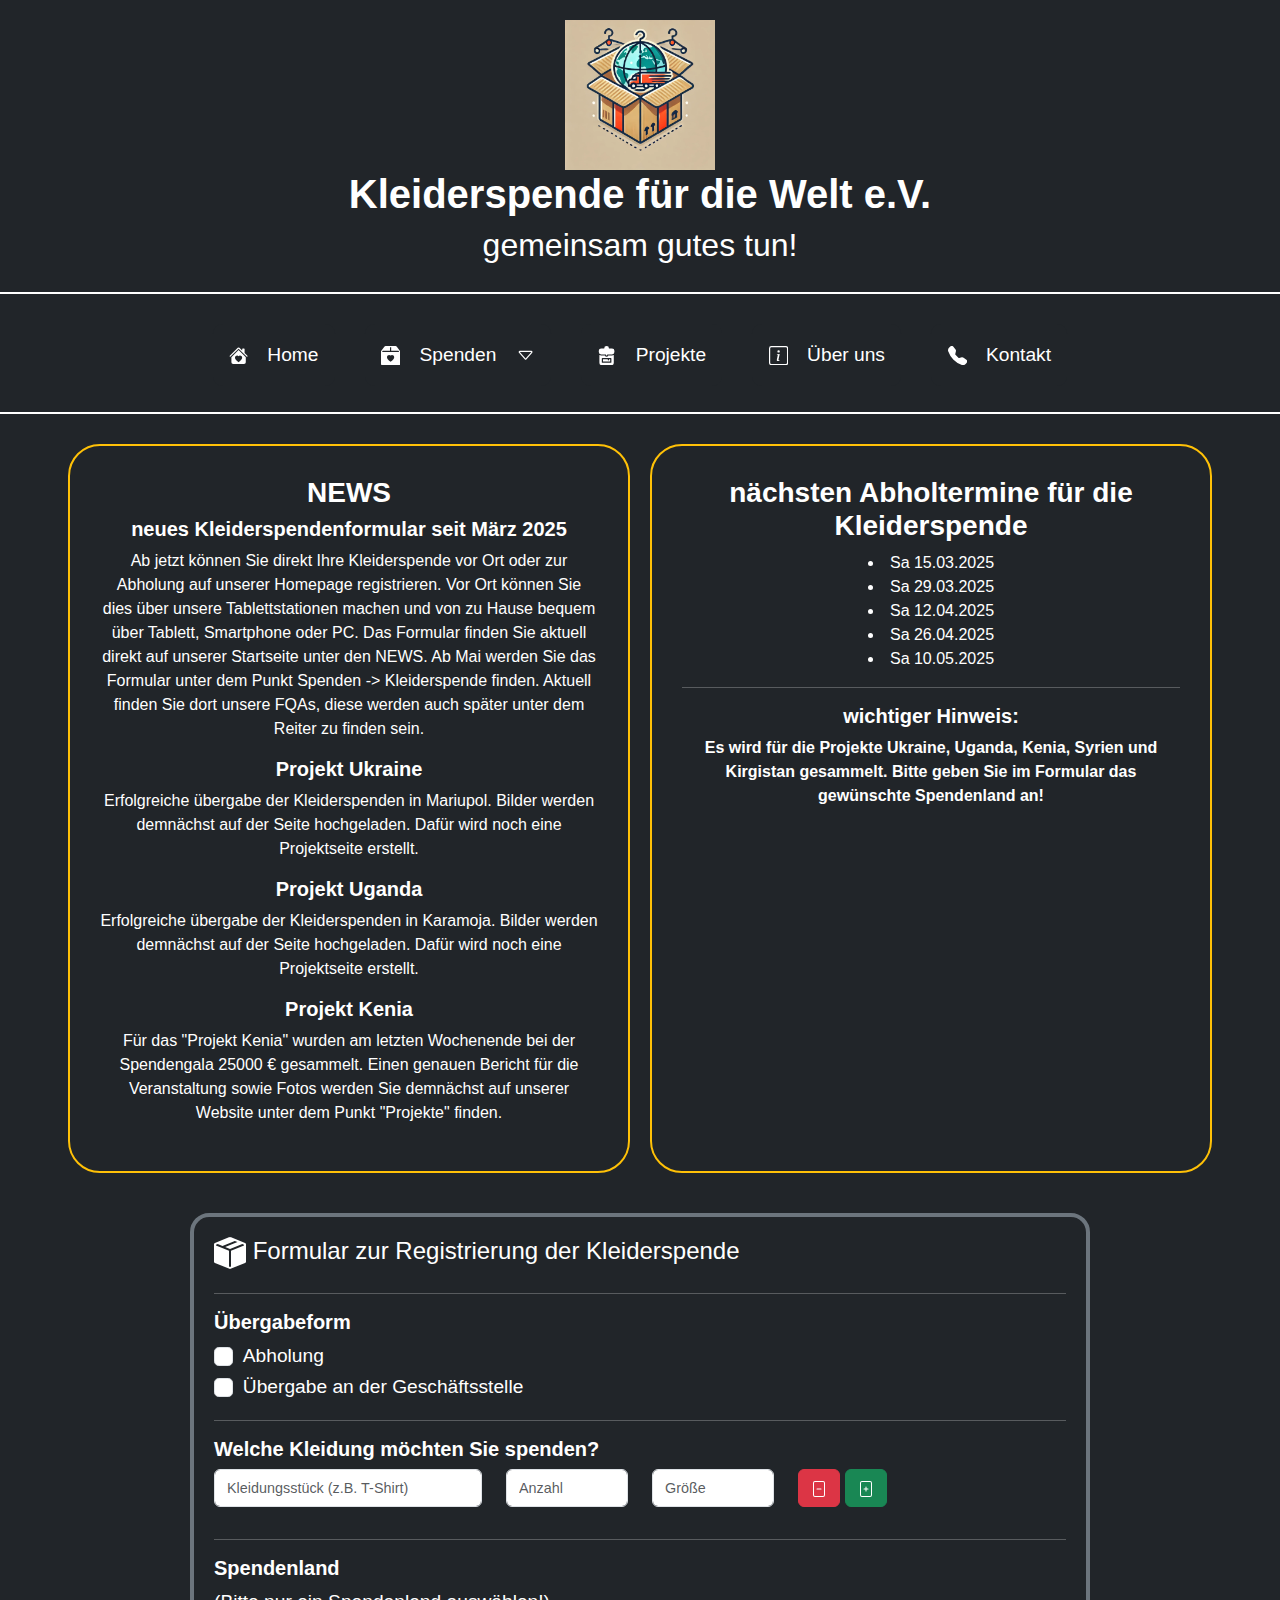
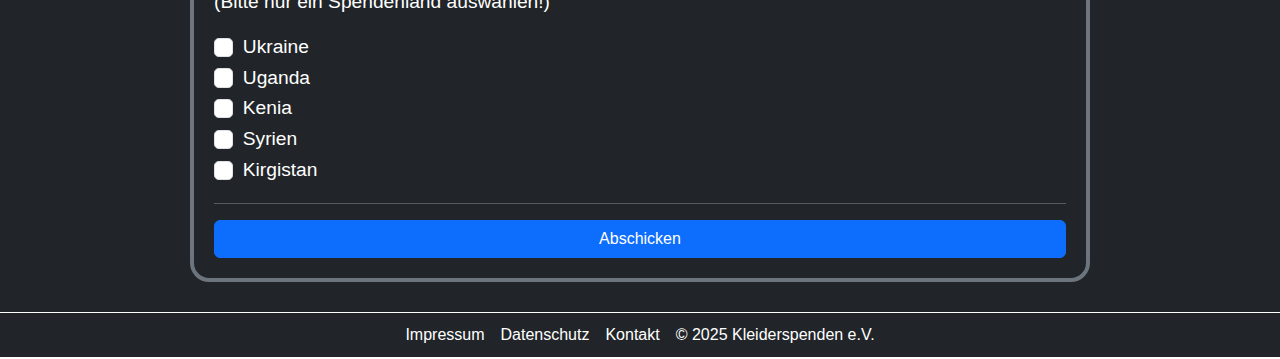
==== commit 98ad5ce3: "Änderungen" ====
--- a/index.html
+++ b/index.html
@@ -26,16 +26,16 @@
     crossorigin="anonymous"></script>
 
         <!---css File laden-->
-        <link rel="stylesheet" type="text/css" href="styles.css" />
+        <link rel="stylesheet" type="text/css" href="/styles.css" />
         <!---javascript laden-->
-        <script type="text/javascript" src="script.js" defer></script> 
+        <script type="text/javascript" src="/script.js" defer></script> 
 </head>
 
-
+<!---Hauptteil der Seite-->
 <body>
 
-
 <main>
+  <!---Kopf-->
   <header class="header">
       <div class="logo-container">
       <img src="image/logo.png" alt="Logo" width="150" height="150">
@@ -47,12 +47,12 @@
   </header>
 
 
-     <!--- Sidebar-->
+     <!--- Navigationsleiste-->
      <nav id="navbar">
       <ul>
                 
         <li class="action">
-          <a href="index.html">
+          <a href="/index.html">
             <!---https://icons.getbootstrap.com/icons/house-heart-fill/  -->
             <svg xmlns="http://www.w3.org/2000/svg" width="16" height="16" fill="currentColor" class="bi bi-house-heart-fill" viewBox="0 0 16 16">
               <path d="M7.293 1.5a1 1 0 0 1 1.414 0L11 3.793V2.5a.5.5 0 0 1 .5-.5h1a.5.5 0 0 1 .5.5v3.293l2.354 2.353a.5.5 0 0 1-.708.707L8 2.207 1.354 8.853a.5.5 0 1 1-.708-.707z"/>
@@ -77,10 +77,9 @@
             </svg>
           </button>
 
+          <!---Menüunterpunkte bei Spenden-->
             <ul class="sub-menu">
-              <div>
-                <li>
-                  <li><a href="#">
+                  <li><a href="/seiten/kleiderspenden.html">
                     <!---https://icons.getbootstrap.com/icons/truck/-->
                         <svg xmlns="http://www.w3.org/2000/svg" width="16" height="16" fill="currentColor" class="bi bi-truck" viewBox="0 0 16 16">
                         <path d="M0 3.5A1.5 1.5 0 0 1 1.5 2h9A1.5 1.5 0 0 1 12 3.5V5h1.02a1.5 1.5 0 0 1 1.17.563l1.481 1.85a1.5 1.5 0 0 1 .329.938V10.5a1.5 1.5 0 0 1-1.5 1.5H14a2 2 0 1 1-4 0H5a2 2 0 1 1-3.998-.085A1.5 1.5 0 0 1 0 10.5zm1.294 7.456A2 2 0 0 1 4.732 11h5.536a2 2 0 0 1 .732-.732V3.5a.5.5 0 0 0-.5-.5h-9a.5.5 0 0 0-.5.5v7a.5.5 0 0 0 .294.456M12 10a2 2 0 0 1 1.732 1h.768a.5.5 0 0 0 .5-.5V8.35a.5.5 0 0 0-.11-.312l-1.48-1.85A.5.5 0 0 0 13.02 6H12zm-9 1a1 1 0 1 0 0 2 1 1 0 0 0 0-2m9 0a1 1 0 1 0 0 2 1 1 0 0 0 0-2"/>
@@ -89,7 +88,7 @@
                       </a>
                   </li>
 
-                  <li><a href="#">
+                  <li><a href="/seiten/geldspenden.html">
                     <!---https://icons.getbootstrap.com/icons/cash-coin/ -->
                     <svg xmlns="http://www.w3.org/2000/svg" width="16" height="16" fill="currentColor" class="bi bi-cash-coin" viewBox="0 0 16 16">
                       <path fill-rule="evenodd" d="M11 15a4 4 0 1 0 0-8 4 4 0 0 0 0 8m5-4a5 5 0 1 1-10 0 5 5 0 0 1 10 0"/>
@@ -100,24 +99,22 @@
                     <span>Geldspenden</span>
                   </a>
                   </li>
-                </li>
-              </div>
           </ul>
         </li>
         
         <li>
-          <!---https://icons.getbootstrap.com/icons/calendar3/ -->
-          <a href="Kalender.html">
-            <svg xmlns="http://www.w3.org/2000/svg" width="16" height="16" fill="currentColor" class="bi bi-calendar3" viewBox="0 0 16 16">
-              <path d="M14 0H2a2 2 0 0 0-2 2v12a2 2 0 0 0 2 2h12a2 2 0 0 0 2-2V2a2 2 0 0 0-2-2M1 3.857C1 3.384 1.448 3 2 3h12c.552 0 1 .384 1 .857v10.286c0 .473-.448.857-1 .857H2c-.552 0-1-.384-1-.857z"/>
-              <path d="M6.5 7a1 1 0 1 0 0-2 1 1 0 0 0 0 2m3 0a1 1 0 1 0 0-2 1 1 0 0 0 0 2m3 0a1 1 0 1 0 0-2 1 1 0 0 0 0 2m-9 3a1 1 0 1 0 0-2 1 1 0 0 0 0 2m3 0a1 1 0 1 0 0-2 1 1 0 0 0 0 2m3 0a1 1 0 1 0 0-2 1 1 0 0 0 0 2m3 0a1 1 0 1 0 0-2 1 1 0 0 0 0 2m-9 3a1 1 0 1 0 0-2 1 1 0 0 0 0 2m3 0a1 1 0 1 0 0-2 1 1 0 0 0 0 2m3 0a1 1 0 1 0 0-2 1 1 0 0 0 0 2"/>
-            </svg>
-           <span>Kalender</span>
+          <!---https://icons.getbootstrap.com/icons/backpack4-fill/ -->
+          <a href="/seiten/Projekt.html">
+            <svg xmlns="http://www.w3.org/2000/svg" width="16" height="16" fill="currentColor" class="bi bi-backpack4-fill" viewBox="0 0 16 16">
+              <path d="M8 0a2 2 0 0 0-2 2H3.5a2 2 0 0 0-2 2v1a2 2 0 0 0 2 2h4v.5a.5.5 0 0 0 1 0V7h4a2 2 0 0 0 2-2V4a2 2 0 0 0-2-2H10a2 2 0 0 0-2-2m1 2a1 1 0 0 0-2 0zm-4 9v2h6v-2h-1v.5a.5.5 0 0 1-1 0V11z"/>
+              <path d="M14 7.599A3 3 0 0 1 12.5 8H9.415a1.5 1.5 0 0 1-2.83 0H3.5A3 3 0 0 1 2 7.599V14a2 2 0 0 0 2 2h8a2 2 0 0 0 2-2zM4 10.5a.5.5 0 0 1 .5-.5h7a.5.5 0 0 1 .5.5v3a.5.5 0 0 1-.5.5h-7a.5.5 0 0 1-.5-.5z"/>
+            </svg>
+           <span>Projekte</span>
           </a>
         </li>
         <li>
           <!---https://icons.getbootstrap.com/icons/info-square/ -->
-          <a href="about.html">
+          <a href="/seiten/about.html">
             <svg xmlns="http://www.w3.org/2000/svg" width="16" height="16" fill="currentColor" class="bi bi-info-square" viewBox="0 0 16 16">
               <path d="M14 1a1 1 0 0 1 1 1v12a1 1 0 0 1-1 1H2a1 1 0 0 1-1-1V2a1 1 0 0 1 1-1zM2 0a2 2 0 0 0-2 2v12a2 2 0 0 0 2 2h12a2 2 0 0 0 2-2V2a2 2 0 0 0-2-2z"/>
               <path d="m8.93 6.588-2.29.287-.082.38.45.083c.294.07.352.176.288.469l-.738 3.468c-.194.897.105 1.319.808 1.319.545 0 1.178-.252 1.465-.598l.088-.416c-.2.176-.492.246-.686.246-.275 0-.375-.193-.304-.533zM9 4.5a1 1 0 1 1-2 0 1 1 0 0 1 2 0"/>
@@ -127,7 +124,7 @@
         </li>
         <li>
           <!---https://icons.getbootstrap.com/icons/telephone-fill/-->
-          <a href="contact.html">
+          <a href="/seiten/contact.html">
             <svg xmlns="http://www.w3.org/2000/svg" width="16" height="16" fill="currentColor" class="bi bi-telephone-fill" viewBox="0 0 16 16">
               <path fill-rule="evenodd" d="M1.885.511a1.745 1.745 0 0 1 2.61.163L6.29 2.98c.329.423.445.974.315 1.494l-.547 2.19a.68.68 0 0 0 .178.643l2.457 2.457a.68.68 0 0 0 .644.178l2.189-.547a1.75 1.75 0 0 1 1.494.315l2.306 1.794c.829.645.905 1.87.163 2.611l-1.034 1.034c-.74.74-1.846 1.065-2.877.702a18.6 18.6 0 0 1-7.01-4.42 18.6 18.6 0 0 1-4.42-7.009c-.362-1.03-.037-2.137.703-2.877z"/>
             </svg>
@@ -137,9 +134,10 @@
       </ul>  
     </nav>
   
+    <div class="container">
     <div class="row">
       <div class="col-md-6">
-        <p>
+        
           <h3><b>NEWS</b></h3>
           <h5><b>neues Kleiderspendenformular seit März 2025</b></h5>
           <p>Ab jetzt können Sie direkt Ihre Kleiderspende vor Ort oder zur Abholung auf unserer Homepage registrieren. 
@@ -148,31 +146,38 @@
             Aktuell finden Sie dort unsere FQAs, diese werden auch später unter dem Reiter zu finden sein.</p>
 
           <h5><b>Projekt Ukraine</b></h5>
-          <p>Erfolgreiche übergabe der Kleiderspenden in Mariupol. Bilder werden demnächst auf der Seite hochgeladen. Dafür wird noch eine Projektseite erstellt.</p>
+          <p>Erfolgreiche übergabe der Kleiderspenden in Mariupol. Bilder werden demnächst auf der Seite 
+            hochgeladen. Dafür wird noch eine Projektseite erstellt.</p>
+          
           <h5><b>Projekt Uganda</b></h5>
-          <p>Erfolgreiche übergabe der Kleiderspenden in Karamoja. Bilder werden demnächst auf der Seite hochgeladen. Dafür wird noch eine Projektseite erstellt.</p>
+          <p>Erfolgreiche übergabe der Kleiderspenden in Karamoja. Bilder werden demnächst auf der Seite 
+            hochgeladen. Dafür wird noch eine Projektseite erstellt.</p>
+          
           <h5><b>Projekt Kenia</b></h5>
-          <p>Für das "Projekt Kenia" wurden am letzten Wochenende bei der Spendengala 25000 € gesammelt. Einen genauen Bericht für die Veranstaltung sowie Fotos werden
-            Sie demnächst auf unserer Website unter dem Punkt "Projekte" finden. 
-          </p>
-        </p>
+          <p>Für das "Projekt Kenia" wurden am letzten Wochenende bei der Spendengala 25000 € gesammelt. 
+            Einen genauen Bericht für die Veranstaltung sowie Fotos werden
+            Sie demnächst auf unserer Website unter dem Punkt "Projekte" finden. </p>
       </div>
 
+      
+
       <div class="col-md-6">
-        <p>
           <h3><b>nächsten Abholtermine für die Kleiderspende</b></h3>
+          <ul> 
             <li>Sa 15.03.2025</li>
             <li>Sa 29.03.2025</li>
             <li>Sa 12.04.2025</li>
             <li>Sa 26.04.2025</li>
             <li>Sa 10.05.2025</li>
+          </ul> 
             <hr>
             <h5><b>wichtiger Hinweis:</b></h5>
-            <p><b>Es wird für die Projekte Ukraine, Uganda, Kenia, Syrien und Kirgistan. Bitte geben Sie im Formular das gewünschte Spendenland an!</b></p>
-        </p>
+            <p><b>Es wird für die Projekte Ukraine, Uganda, Kenia, Syrien und Kirgistan gesammelt. 
+              Bitte geben Sie im Formular das gewünschte Spendenland an!</b></p>
       </div>
 
-    </div>
+   </div>
+  </div>
 
     <div id="form-container">  <!--- alt container mt-4-->  
         <!---https://icons.getbootstrap.com/icons/box-seam-fill/-->
@@ -209,43 +214,68 @@
         <div id="adresseAbholung" class="mb-3" style="display:none;" > 
           <h5><b>Adresseingabe</b></h5>
 
-          <div class="input-group mb-2">
-            <span class="input-group-text">Vor- und Nachname</span>
-            <input type="text"  class="form-control anrede" placeholder="Anrede (Frau/Herr/Divers)">
-            <input type="text"  class="form-control titel" placeholder="Titel z.B. Dr.">
-            <input type="text"  class="form-control vorname" placeholder="Vorname">
-            <input type="text"  class="form-control nachname" placeholder="Nachname">
-          </div>
-
-          <div class="input-group mb-2"> 
-            <span class="input-group-text">Straße und Hausnummer</span>
-            <input type="text" class="form-control strasse" placeholder="Straße">
-            <input type="text" class="form-control hausnummer" placeholder="Hausnummer">
-            <input type="text" class="form-control hausnummerzusatz" placeholder="Hausnummerzusatz z.B. A">
-            <input type="text" class="form-control adresszusatz" placeholder="Adresszusatz z.B. 1. Stock">
-          </div>
-
-          <div class="input-group mb-2">
-            <span class="input-group-text">PLZ und Ort</span>
-            <input type="text"  class="form-control plz" placeholder="PLZ">
-            <input type="text"  class="form-control ort" placeholder="Ort">
+          <div class="mb-3">
+            <label class="form-label"><b>Bitte tragen Sie Ihren Vor- und Nachname ein:</b></label>
+            <div class="row g-2">
+              <div class="col-md-3">
+                <input type="text" class="form-control anrede" placeholder="Anrede (Frau/Herr/Divers)">
+              </div>
+              <div class="col-md-2">
+                <input type="text" class="form-control titel" placeholder="Titel z.B. Dr.">
+              </div>
+              <div class="col-md-3">
+                <input type="text" class="form-control vorname" placeholder="Vorname">
+              </div>
+              <div class="col-md-4">
+                <input type="text" class="form-control nachname" placeholder="Nachname">
+              </div>
+            </div>
           </div>
           
-        </div>
+          <div class="mb-3">
+          <label class="form-label"><b>Bitte tragen Sie Ihre Straße und Hausnummer ein:</b></label>
+          <div class="row g-2">
+            <div class="col-md-3">
+              <input type="text" class="form-control strasse" placeholder="Straße">
+            </div>
+            <div class="col-md-2">
+              <input type="text" class="form-control hausnummer" placeholder="Hausnummer">
+            </div>
+            <div class="col-md-3">
+              <input type="text" class="form-control hausnummerzusatz" placeholder="Hausnummerzusatz z.B. A">
+            </div>
+            <div class="col-md-4">
+              <input type="text" class="form-control adresszusatz" placeholder="Adresszusatz z.B. 1. Stock">
+            </div>
+          </div>
+        </div>
+          
+        <div class="mb-3">
+          <label class="form-label"><b>Bitte tragen Sie Ihren Ort und Postleitzahl ein:</b></label>
+          <div class="row g-2">
+            <div class="col-md-3">
+              <input type="text" class="form-control plz" placeholder="PLZ">
+            </div>
+            <div class="col-md-2">
+              <input type="text" class="form-control ort" placeholder="Ort">
+            </div>
+          </div>
+        </div>
+       </div>
 
         <!-- Kleidungsspendenliste -->
         <h5><b>Welche Kleidung möchten Sie spenden?</b></h5>
         <div id="spendenListe">
-          <div class="row mb-2 spenden-item">
+          <div class="row mb-3 spenden-item">
             <div class="col-md-4">
               <input type="text" class="form-control kleidungsstueck" placeholder="Kleidungsstück (z.B. T-Shirt)">
             </div>
 
-            <div class="col-md-3">
+            <div class="col-md-2">
               <input type="number" class="form-control anzahl" placeholder="Anzahl">
             </div>
 
-            <div class="col-md-3">
+            <div class="col-md-2">
               <input type="text" class="form-control groesse" placeholder="Größe">
             </div>
             
@@ -270,9 +300,9 @@
 
         <!---Land wo die Kleiderspende hingehen soll:-->
 
-        <div id="mb-3"> 
+        <div id="mb-2"> 
           <h5><b>Spendenland</b></h5>
-          <p><b>(Bitte nur ein Spendenland auswählen!)</b></p>
+          <p>(Bitte nur ein Spendenland auswählen!)</p>
           <!---https://getbootstrap.com/docs/5.3/forms/checks-radios/-->
           <div class="form-check">
             <input class="form-check-input spendenland" type="checkbox" value="Ukraine" id="Ukraine">
@@ -314,7 +344,8 @@
         <!---Error Messages für verschiedene Felder-->
         <p id="error-message_land" style="color: red; display: none;">Bitte genau ein Spendenland auswählen!</p>
         <p id="error-message_abholung" style="color: red; display: none;">Bitte wählen Sie entweder Abholung oder Abgabe an Geschäftsstelle aus!</p>
-        <p id="error-message_adresse" style="color: red; display: none;">Bitte geben Sie ihre vollständige Adresse ein!</p>
+        <p id="error-message_kleidung" style="color: red; display: none;">Bitte geben Sie mindestens ein Kleidungsstück an!</p>
+        <p id="error-message_adresse" style="color: red; display: none;">Bitte füllen tragen Sie Vorname, Nachname, Straße, Hausnummer, PLZ und Ort ein!</p>
         <p id="error-message_plz" style="color: red; display: none;">Sie liegen außerhalb des Abholradiuses!</p>
         
         
@@ -334,13 +365,14 @@
         <button id="zurueck_button" class="btn btn-primary">Zurück</button>
       </div>
 
-  <footer class="footer">
-      <a href="seiten/impressum.html">Impressum</a> |
-      <a href="seiten/datenschutz.html">Datenschutz</a> |
+    <!---Fußleiste-->
+  <footer class="footer"> 
+   <li><a href="/seiten/impressum.html">Impressum</a></li>
+   <li><a href="/seiten/datenschutz.html">Datenschutz</a></li>
+   <li><a href="/seiten/contact.html">Kontakt</a></li>
+   <li>© 2025 Kleiderspenden e.V.</li>
   </footer>
 
   </main>
-
-
 </body>
 </html>
--- a/styles.css
+++ b/styles.css
@@ -2,7 +2,6 @@
 @import 'bootstrap/css/bootstrap.min.css'; /*Projektordner*/
 
 :root {
- 
     --bs-orange: #fd7e14;
     --bs-white: #fff;
     --bs-gray: #6c757d;
@@ -19,7 +18,7 @@
     font-family: Arial, Helvetica, sans-serif; /* Schriftart */
     
     /* Min 3:50 https://www.youtube.com/watch?v=2IV08sP9m3U Literaturstelle für responsives Webdesign*/
-    font-size: clamp(1.8rem, 10 vw, 5rem);
+    font-size: clamp(1.8rem, 10 vw, 5rem); /*dynamische Schriftgrößen*/
 
     background-color: var(--bs-dark); /* Hintergrundfarbe */
     color: var(--bs-white); /* Standard-Schriftfarbe */
@@ -27,34 +26,6 @@
     margin: 0;
     padding: 0;
 }
-.col-md-6{
-    /*Abstand nach dem Logo */
-    margin-top: 20px;
-    border: 2px solid var(--bs-warning);
-    border-radius: 1em;
-    margin-bottom: 20px;
-    display: grid;
-    text-align: center;
-    /* Punkte zentrieren*/
-    list-style: inside;
-        p{
-        text-align: justify;
-        }  
-}
-/*Für das Formular*/
-
-
-
-
-#form-container{
-     /*Abstand nach dem Logo */
-     margin-top: 20px;
-     border: 1px solid var(--bs-secondary);
-     border-radius: 1em;
-     margin-bottom: 20px;
-     display: grid;
-}
-
 /*Kopfzeile*/
 .header{
     text-align: center;
@@ -66,135 +37,215 @@
     max-width: 100%;
     height: auto;
 }
-
-
+/*Navigationsbereich*/
 #navbar {
     display: flex;
     justify-content: center; /* Zentriert die Menü-Punkte */
     align-items: center; /* Stellt sicher, dass die Höhe passt */
     margin-top: 20px;
+    padding: 10px 0;
     border-bottom: 2px solid var(--bs-white);
 }
-
 #navbar ul {
     display: flex;
     justify-content: center; /* Elemente innerhalb von <ul> zentrieren */
     align-items: center;
+    list-style: none;
     padding: 0;
     width: 100%;
 }
-
 #navbar li {
-    list-style: none;
     margin: 0 15px; /* Abstand zwischen den Elementen */
-}
-
-
-
-
-
-#navbar a {
-    padding: 10px 20px;
-    display: block;
-    text-decoration: none;
-    color: var(--bs-white);    
-}
-#navbar .sub-menu{
-    display: grid;
-    /* https://www.youtube.com/watch?v=R7b3OlEyqug 14 min - für begründung */
-    grid-template-rows: 0fr;
-    transition: 300ms ease-in-out;
-    
-    > div {
-        overflow: hidden;
-    }
-}
-
-#navbar a, #navbar .dropdown-btn{
- 
-    border-radius: .5em;
-    padding: .85em;
-    /* unterstrich für Link entfernen */
-    text-decoration: none;
-    color: var(--bs-white);
-    display: flex;
-    align-items: center;
-    gap: 1em;
-}
-#navbar a span, #navbar .dropdown-btn span{
-    flex-grow: 1;  
+    position: relative;
 }
 /* hervorheben welcher Button ausgewählt wurde */
 #navbar a:hover, #navbar .dropdown-btn:hover{
     background-color: var(--bs-gray);
 }
-
-#navbar a:hover{
+#navbar a, #navbar .dropdown-btn{
+    border-radius: .5em;
+    border: none;
+    padding: .85em;
+    gap: 1em;
+    /* unterstrich für Link entfernen */
+    text-decoration: none;
+    align-items: center;
+    background-color: var(--bs-dark);
+    color: var(--bs-white);
+    display: flex;
+    align-items: center;
+    justify-content: flex-start;
+    transition: 300ms ease-in-out;
+    font-size: clamp(1rem, 2vw, 1.2rem); 
+}  
+#navbar svg{
+    min-width: 1.0em;
+    min-height: 1.0em;
+}
+#navbar .dropdown-btn svg:last-child {
+    margin-left: auto;
+  }
+/* nachschauen */
+#navbar a span, #navbar .dropdown-btn span{
+    flex-grow: 1;  
+    text-align: left; 
+}
+#navbar .sub-menu{
+    position: absolute;
+    margin-left: 2rem; /* EINRÜCKUNG für Unterpunkte */
+    
+    top: 100%; /* Direkt unter dem Hauptmenü */
+    left: 0;
+    transform: none; 
+    background-color: var(--bs-dark);
+    display: none;
+    
+    width: 200px;
+    padding: 0.5em 1em;
+} 
+/* Sub-Menü Styling */
+#navbar .sub-menu li {
+    padding: 10px 0;
+    white-space: nowrap;
+}
+  /*Text einrücken */
+  #navbar .sub-menu a{
+    display: felx;
+    align-items: center;
+    gap: 0.8rem;
+    padding: 10px;
+    text-decoration: none;
+    color: var(--bs-white);
+  }
+  #navbar .sub-menu a svg {
+    min-width: 1.0em;
+    min-height: 1.0em;
+  }
+#navbar .sub-menu a:hover {
     background-color: var(--bs-gray);
 }
-#navbar .dropdown-btn:hover {
-    background-color: var(--bs-gray);
-}
-
 #navbar .sub-menu.show{
     grid-template-rows: 1fr; 
 }
-  
-#navbar .dropdown-btn {
-    background-color: var(--bs-dark);
-    color: var(--bs-white);
-    border: none;
-    border-radius: .5em;
-    padding: .85em;
-    text-decoration: none;
-    display: flex;
-    align-items: center;
-    gap: 1em;
-}
-
-
-
-
-  /*icon wird gedreht */
+  #navbar .sub-menu.show {
+    display: block;
+}
+  /*icon wird gedreht Dropdown Pfeil*/
   .rotate svg:last-child{
-      rotate: 180deg;
-  }
-
-  /*Text einrücken */
-  #navbar .sub-menu a{
-      padding: .5em;
-  }
-  #toggle-btn{
-    margin-left: auto;
-    padding: 1em;
-    border: none;
-    border-radius: .5em;
-    background: none;
-    cursor: pointer;
-    display: flex;
-    
-}
-svg{
-    transition: rotate 150ms ease;
-}
-#toggle-btn:hover{
-    background-color: var(--bs-gray);
-}
-
-
-/*Fußzeile*/
-.footer{
-    text-align: center;
-    font-size: calc(1.8rem, 10 vw, 5rem);
-    border-top: 1px solid var(--bs-white);
-}
-.footer a{
-    text-decoration: none;
-    color: var(--bs-white);
-    align-items: flex-end;
-}
-.footer a:hover{
-    background-color: var(--bs-gray);
+    rotate: 180deg;
+}
+
+/*smartphone kleinere Displays*/
+@media (max-width: 768px) {
+    #navbar {
+      flex-direction: column;
+      align-items: flex-start;
+      padding: 10px;
+    }
+  
+    #navbar ul {
+      flex-direction: column;
+      align-items: flex-start;
+    }
+  
+    #navbar li {
+      width: 100%;
+      margin: 5px 0;
+    }
+  
+    #navbar a, #navbar .dropdown-btn {
+      width: 100%;
+      justify-content: flex-start;
+    }
+  
+    #navbar .sub-menu {
+      left: 0;
+      transform: translateX(0);
+      width: 100%;
+      position: relative;
+    }
+  }
+
+
+/*Textblöcke Anfang */
+.container{
+    margin: 20px auto;
+    padding:10px;
+    gap: 40px;
+    flex-wrap: wrap;
+    justify-content: center;
+    display: flex;    
+}
+ /*Blöcke*/
+ .col-md-6{
+    flex: 1 1 300px; /* responsiv, min 300px, wächst bei Bedarf */
+    padding: 30px;
+    text-align: center;
+    border: 2px solid var(--bs-warning);
+    border-radius: 2em;  
+}
+/*Abstand zwischen den Textboxen*/
+.col-md-6:first-child {
+  margin-right: 20px;
+}
+
+@media (max-width: 768px) {
+  .col-md-6:first-child {
+    margin-right: 0;
+    margin-bottom: 20px;
+  }
+}
+
+/*Liste*/
+.col-md-6 ul{
+    list-style-position: inside;
+    padding-left: 0;
+    text-align: center;
+}
+/*smartphone kleinere Displays*/
+@media (max-width: 768px) {
+    .col-md-6 {
+      flex: 1 1 100%;
+    }
+    .col-md-12{
+        flex: 1 1 100%; 
+    }
+  }
+
+  .col-md-12{
+    flex: 1 1 300px; /* responsiv, min 300px, wächst bei Bedarf */
+    padding: 30px;
+    text-align: center;
+    border: 2px solid var(--bs-warning);
+    border-radius: 2em;  
+}
+
+
+/*Für das Formular*/
+#form-container{
+    margin-bottom: 20px;
+    display: grid;
+    max-width: 900px;      /* ← gleiche Breite wie deine Infobox */
+    margin: 30px auto;     /* zentriert + vertikaler Abstand */
+    border: 4px solid var(--bs-secondary);
+    border-radius: 1em;
+    padding: 20px;
+    background-color: var(--bs-dark); 
+    font-size: clamp(1rem, 2vw, 1.2rem);   
+}
+@media (max-width: 768px) {
+    #form-container {
+      margin: 15px;
+      padding: 15px;
+    }
+  
+    #spendenListe .row > div {
+      margin-bottom: 10px;
+    }
+  }
+  /*Schriftgröße in den placeholdern*/
+  input::placeholder, textarea::placeholder {
+    font-size: clamp(0.75rem, 1.5vw, 0.9rem); /* responsiv kleiner */
 }
 
 /*JavaScript scirpt.js*/
@@ -202,4 +253,30 @@
     background-color: --bs-dark; 
     padding: 10px; 
     border-radius: 5px;
+}
+
+
+
+/*Fußzeile*/
+.footer{
+    display: flex;
+    justify-content: center; /* Zentriert die Menü-Punkte */
+    align-items: center; /* Stellt sicher, dass die Höhe passt */
+    list-style: none;
+    
+    gap: 1em;
+    margin-top: 20px;
+    padding: 10px 0;
+
+    font-size: clamp(1.8rem, 10 vw, 5rem); /* noch anpassen */
+    border-top: 1px solid var(--bs-white); 
+    border-bottom: 2px solid var(--bs-white);
+}
+.footer a{
+    text-decoration: none;
+    color: var(--bs-white);
+    align-items: flex-end;
+}
+.footer a:hover{
+    background-color: var(--bs-gray);
 }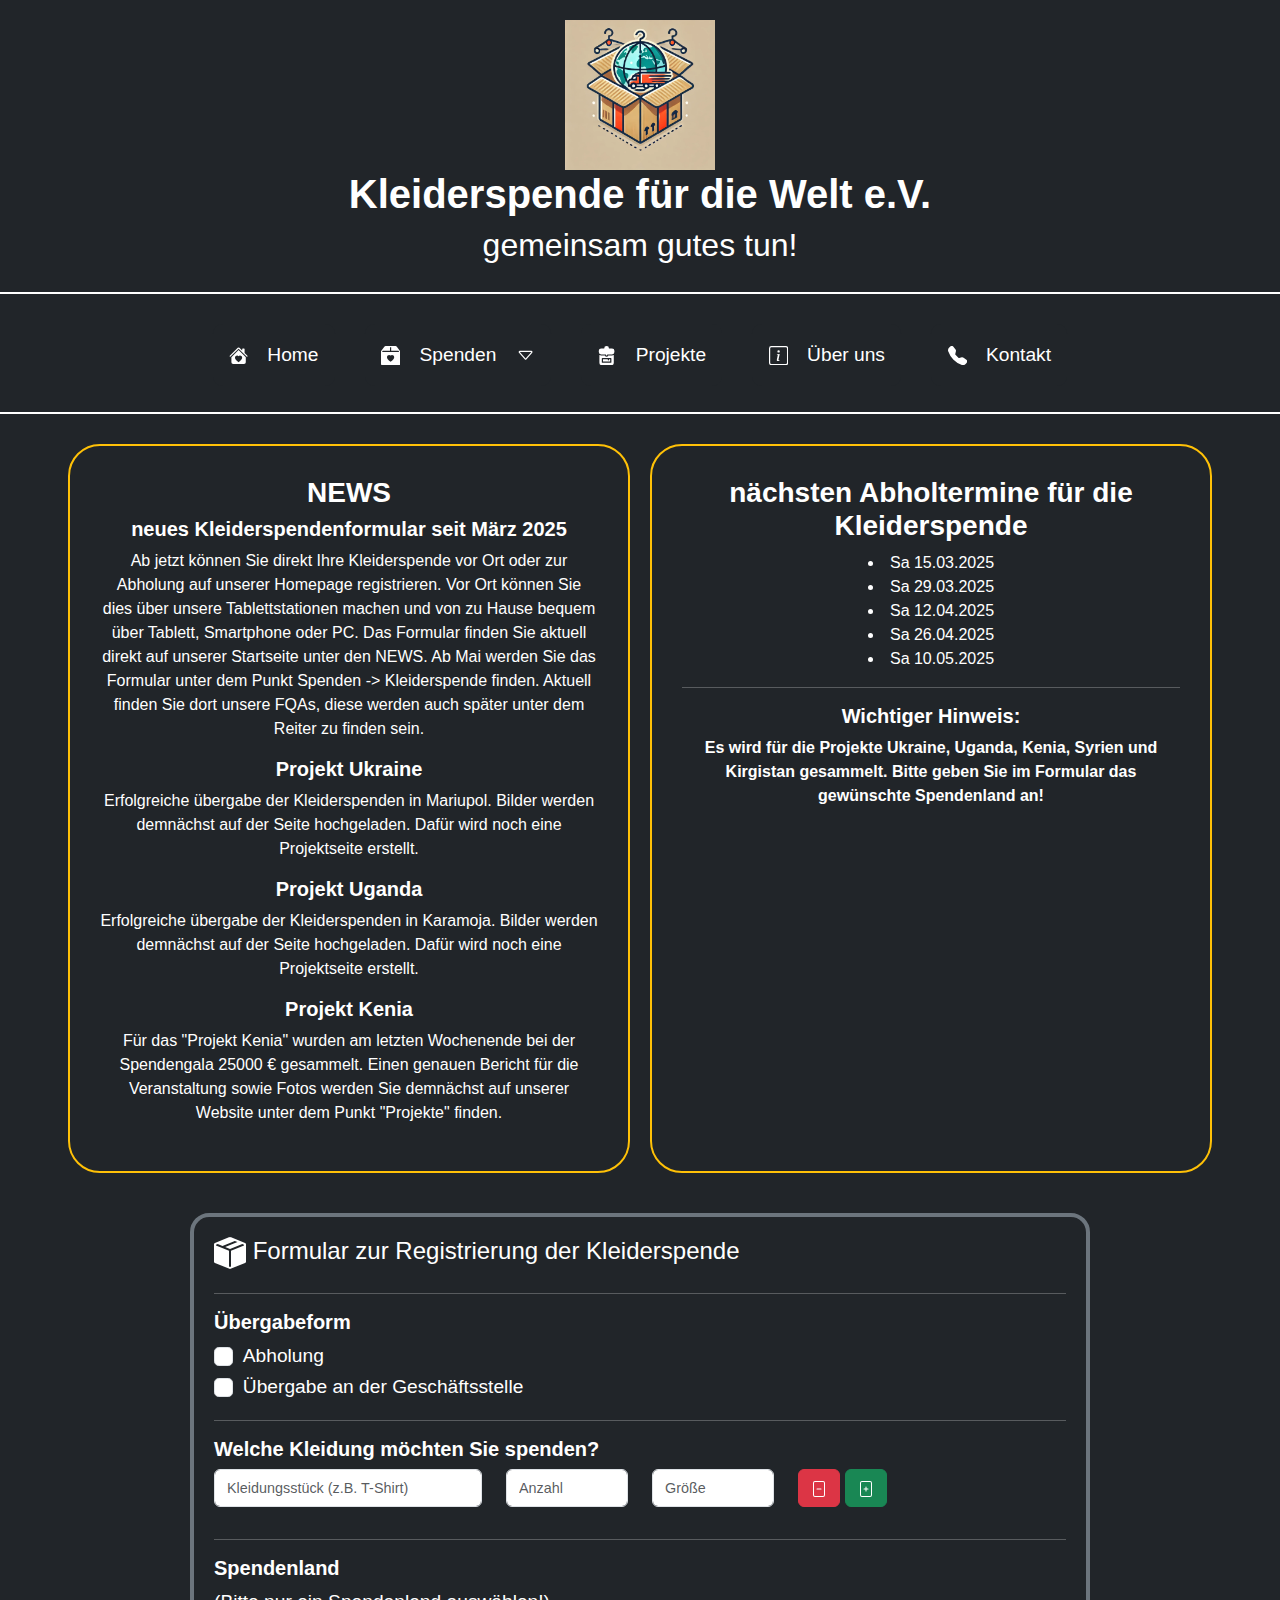
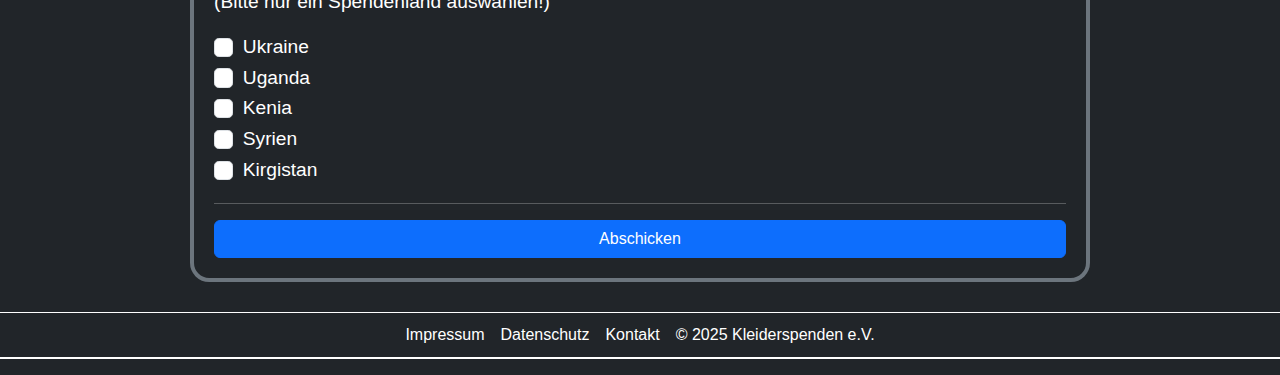
==== commit 938ee664: "abschluss" ====
--- a/index.html
+++ b/index.html
@@ -6,7 +6,7 @@
     
     <!---Favicon einbinden https://koschklinkperformance.de/wiki/favicon/#top
     Erstellt aus Logo https://www.ionos.de/tools/favicon-generator#tool -->
-    <link rel="icon" href="image/fav-logo.png" type="image/png" sizes="16x16">
+    <link rel="icon" href="/image/fav-logo.png" type="image/png" sizes="16x16">
     <title>Kleiderspende für die Welt e.V.</title>
 
    
@@ -38,7 +38,7 @@
   <!---Kopf-->
   <header class="header">
       <div class="logo-container">
-      <img src="image/logo.png" alt="Logo" width="150" height="150">
+      <img src="/image/logo.png" alt="Logo" width="150" height="150">
         <div class="text-overlay">
         <h1><b>Kleiderspende für die Welt e.V.</b></h1>
         <h2> gemeinsam gutes tun!</h2> 
@@ -171,7 +171,7 @@
             <li>Sa 10.05.2025</li>
           </ul> 
             <hr>
-            <h5><b>wichtiger Hinweis:</b></h5>
+            <h5><b>Wichtiger Hinweis:</b></h5>
             <p><b>Es wird für die Projekte Ukraine, Uganda, Kenia, Syrien und Kirgistan gesammelt. 
               Bitte geben Sie im Formular das gewünschte Spendenland an!</b></p>
       </div>
@@ -366,11 +366,13 @@
       </div>
 
     <!---Fußleiste-->
-  <footer class="footer"> 
-   <li><a href="/seiten/impressum.html">Impressum</a></li>
-   <li><a href="/seiten/datenschutz.html">Datenschutz</a></li>
-   <li><a href="/seiten/contact.html">Kontakt</a></li>
-   <li>© 2025 Kleiderspenden e.V.</li>
+  <footer class="footer">
+  <ul>
+    <li><a href="/seiten/impressum.html">Impressum</a></li>
+    <li><a href="/seiten/datenschutz.html">Datenschutz</a></li>
+    <li><a href="/seiten/contact.html">Kontakt</a></li>
+    <li>© 2025 Kleiderspenden e.V.</li>
+  </ul>
   </footer>
 
   </main>
--- a/styles.css
+++ b/styles.css
@@ -105,19 +105,19 @@
 } 
 /* Sub-Menü Styling */
 #navbar .sub-menu li {
-    padding: 10px 0;
-    white-space: nowrap;
+  padding: 10px 0;
+  display: flex;  
 }
   /*Text einrücken */
-  #navbar .sub-menu a{
-    display: felx;
+#navbar .sub-menu a{
+    display: flex;
     align-items: center;
     gap: 0.8rem;
     padding: 10px;
     text-decoration: none;
     color: var(--bs-white);
-  }
-  #navbar .sub-menu a svg {
+      }
+#navbar .sub-menu a svg {
     min-width: 1.0em;
     min-height: 1.0em;
   }
@@ -127,16 +127,16 @@
 #navbar .sub-menu.show{
     grid-template-rows: 1fr; 
 }
-  #navbar .sub-menu.show {
+#navbar .sub-menu.show {
     display: block;
 }
   /*icon wird gedreht Dropdown Pfeil*/
-  .rotate svg:last-child{
+.rotate svg:last-child{
     rotate: 180deg;
 }
 
 /*smartphone kleinere Displays*/
-@media (max-width: 768px) {
+@media (max-width: 767px) {
     #navbar {
       flex-direction: column;
       align-items: flex-start;
@@ -165,8 +165,6 @@
       position: relative;
     }
   }
-
-
 /*Textblöcke Anfang */
 .container{
     margin: 20px auto;
@@ -188,22 +186,20 @@
 .col-md-6:first-child {
   margin-right: 20px;
 }
-
-@media (max-width: 768px) {
+@media (max-width: 767px) {
   .col-md-6:first-child {
     margin-right: 0;
     margin-bottom: 20px;
   }
 }
-
 /*Liste*/
 .col-md-6 ul{
     list-style-position: inside;
     padding-left: 0;
     text-align: center;
 }
-/*smartphone kleinere Displays*/
-@media (max-width: 768px) {
+/*smartphone kleinere Displays https://developer.mozilla.org/de/docs/Web/CSS/flex*/
+@media (max-width: 767px) {
     .col-md-6 {
       flex: 1 1 100%;
     }
@@ -211,16 +207,23 @@
         flex: 1 1 100%; 
     }
   }
-
   .col-md-12{
     flex: 1 1 300px; /* responsiv, min 300px, wächst bei Bedarf */
     padding: 30px;
-    text-align: center;
-    border: 2px solid var(--bs-warning);
+    /*https://developer.mozilla.org/en-US/docs/Web/CSS/text-align*/
+    text-align: justify;
+    border: 4px solid var(--bs-secondary);
     border-radius: 2em;  
-}
-
-
+    line-height: 25px;
+
+}
+.col-md-12 li{
+  list-style-position: inside;
+  margin-left: 20px;
+  padding: 10px;
+  text-align: left;
+  line-height: 25px;
+}
 /*Für das Formular*/
 #form-container{
     margin-bottom: 20px;
@@ -233,7 +236,7 @@
     background-color: var(--bs-dark); 
     font-size: clamp(1rem, 2vw, 1.2rem);   
 }
-@media (max-width: 768px) {
+@media (max-width: 767px) {
     #form-container {
       margin: 15px;
       padding: 15px;
@@ -254,11 +257,8 @@
     padding: 10px; 
     border-radius: 5px;
 }
-
-
-
 /*Fußzeile*/
-.footer{
+.footer ul{
     display: flex;
     justify-content: center; /* Zentriert die Menü-Punkte */
     align-items: center; /* Stellt sicher, dass die Höhe passt */
